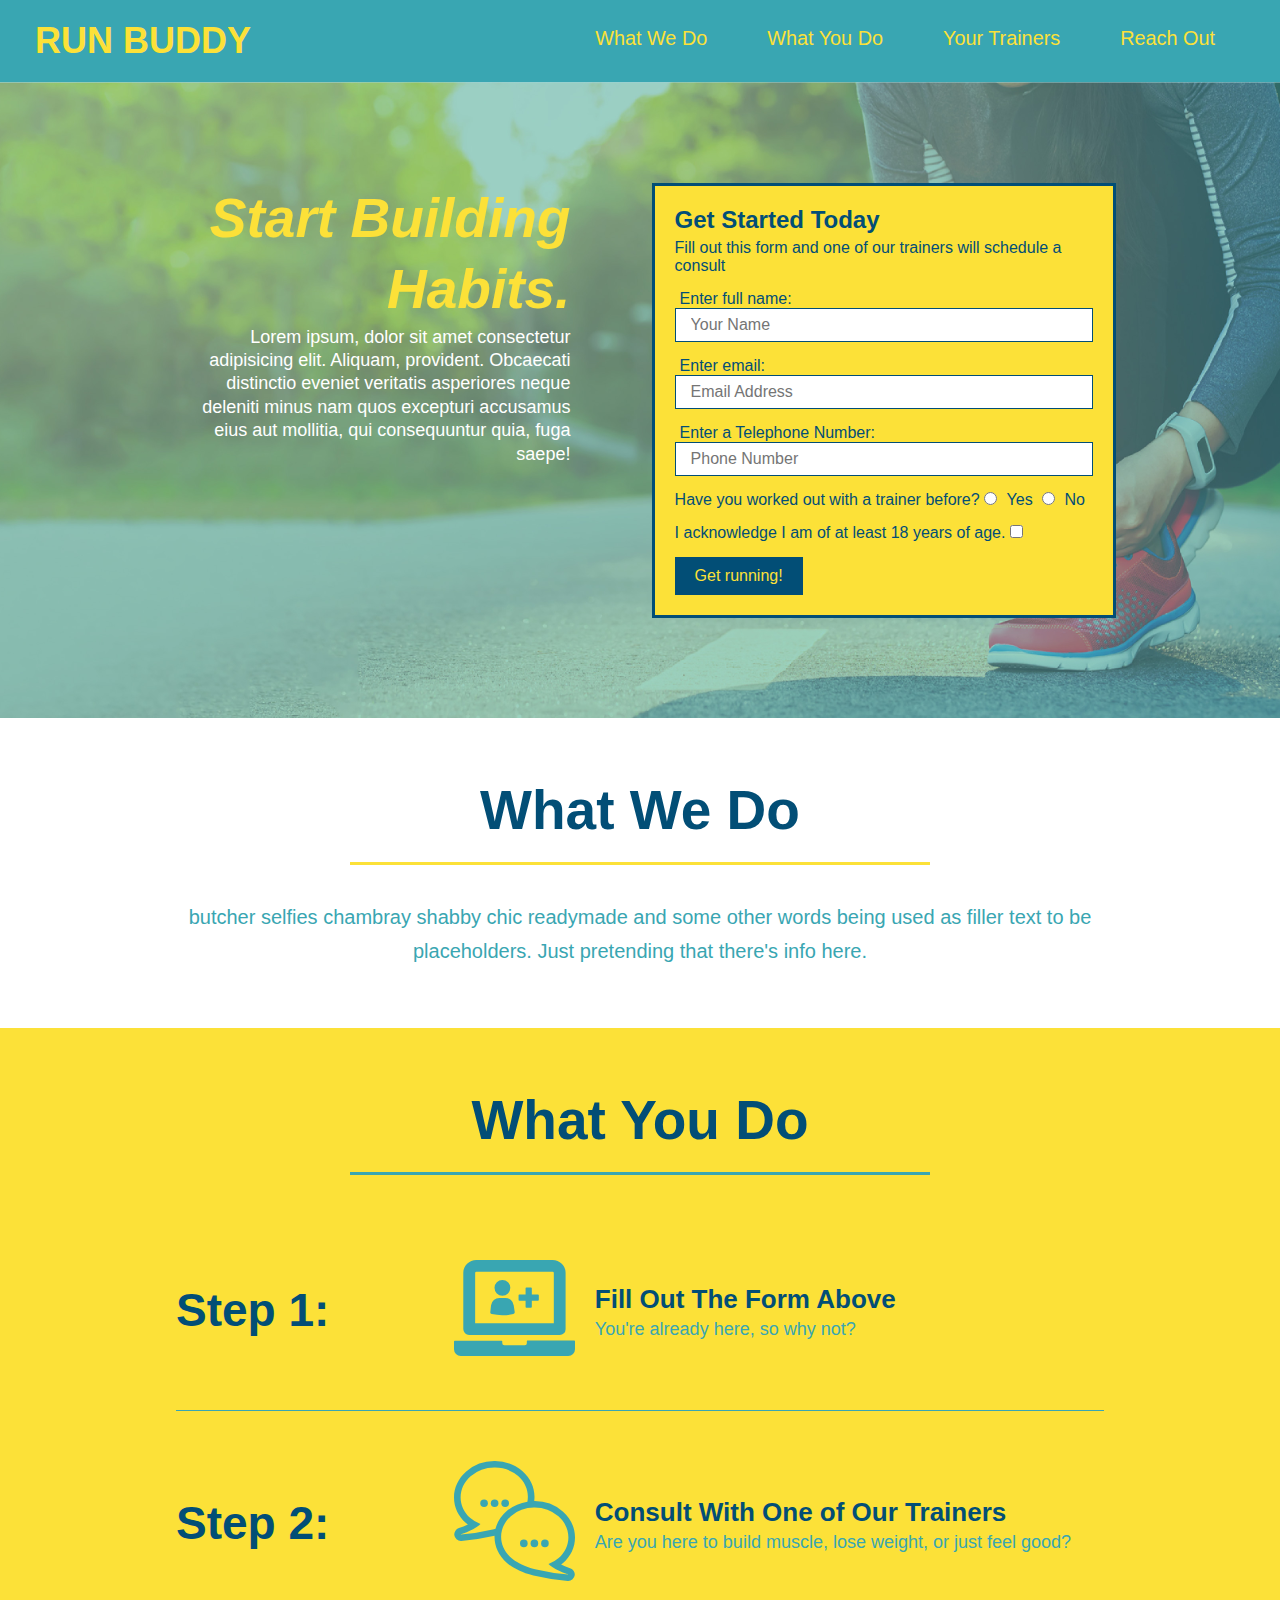
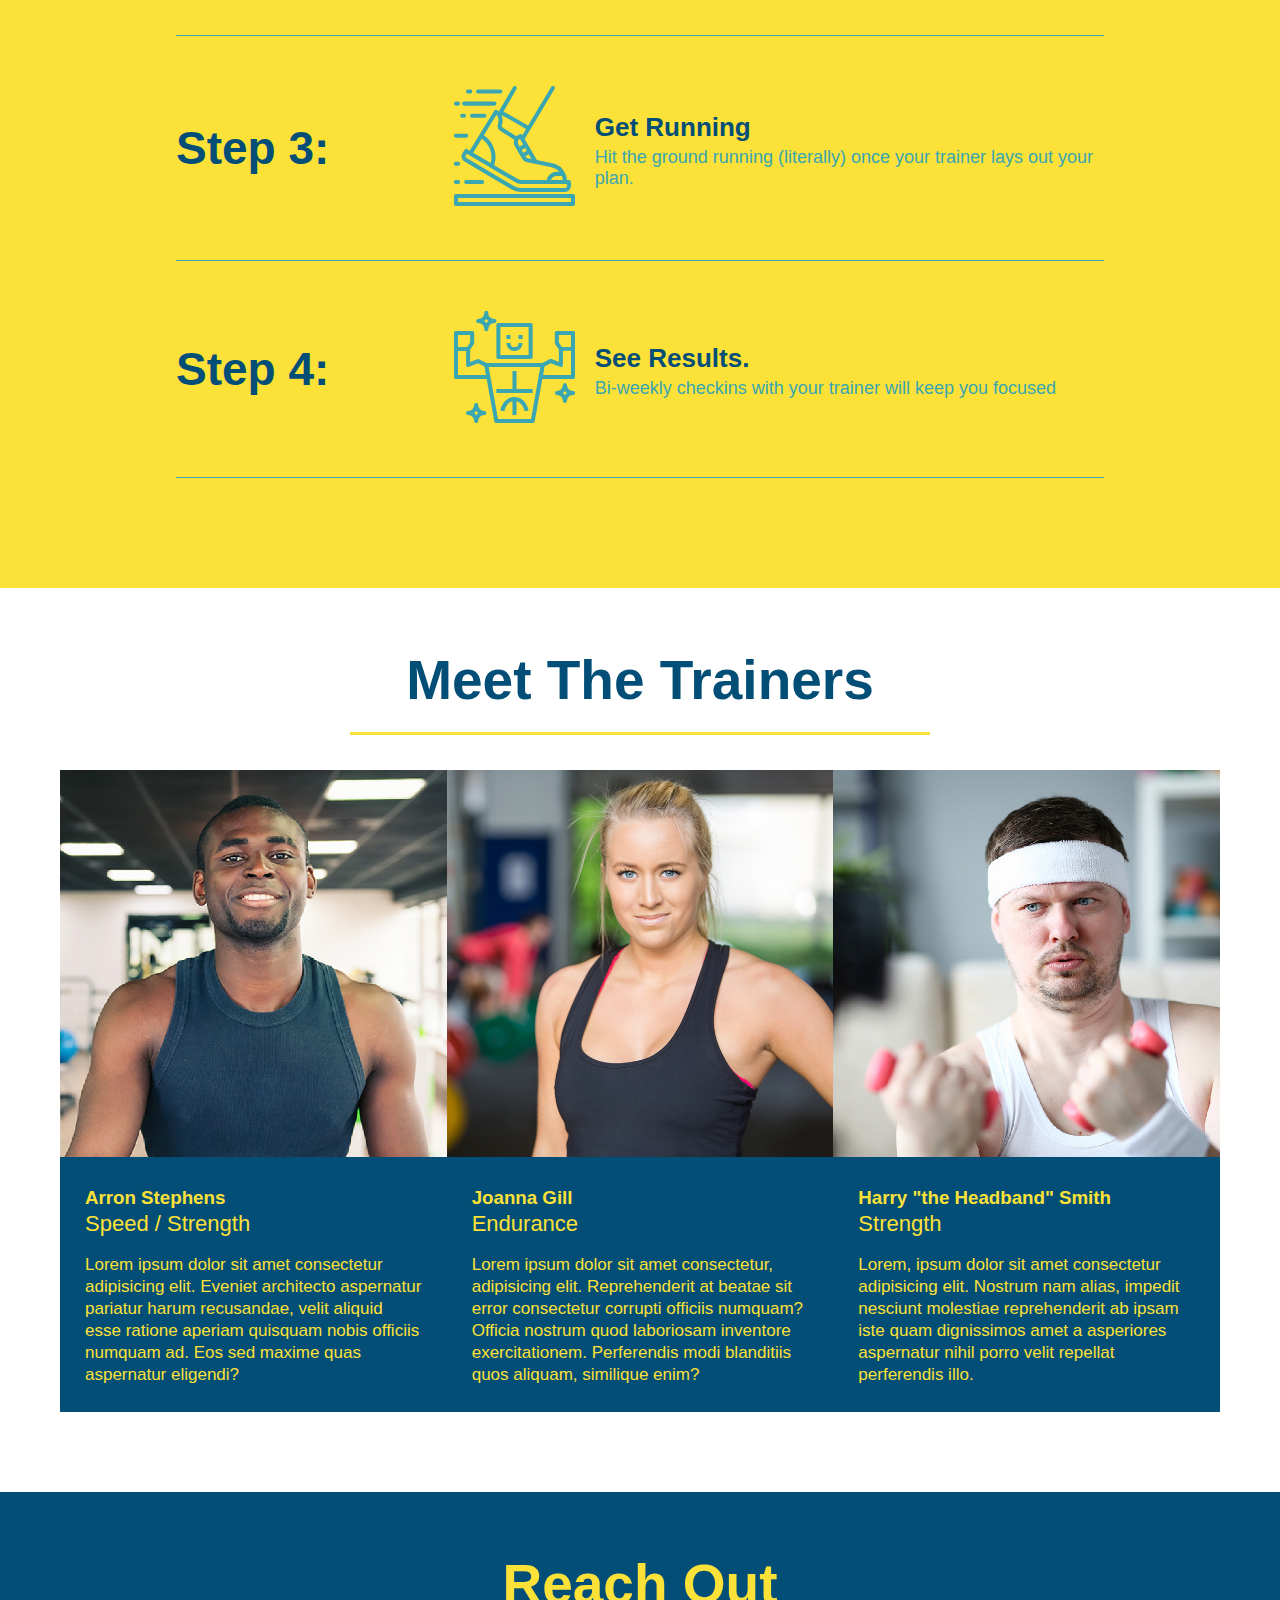
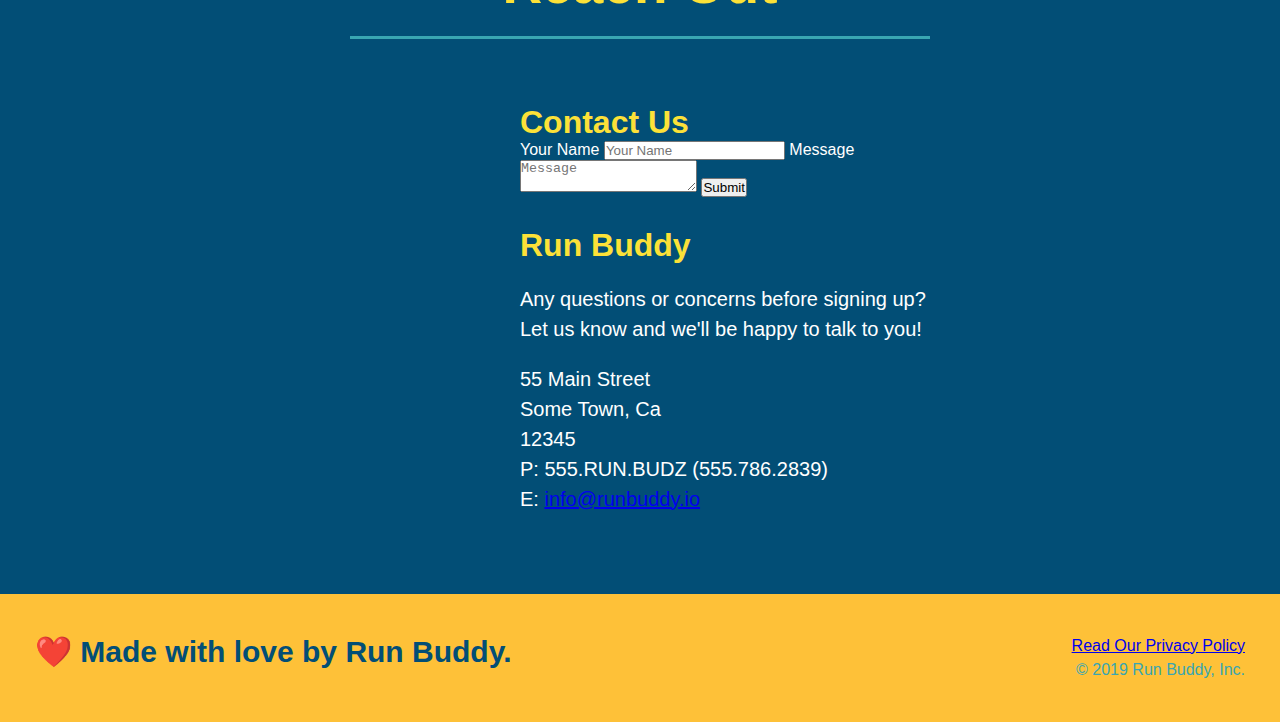
==== index.html @ 03dac8fa "add flexbox to the trainers" ====
<!DOCTYPE html>
<html lang="en">
    <head>
        <link rel="stylesheet" href="./assets/css/style.css" />
        <meta charset="UTF-8"/>
        <title>Run Buddy</title>
    </head>
    <body>
        <!-- navigation -->
        <header>
            <h1><a href="/">RUN BUDDY</a></h1>
            <nav>
                <!-- unordered liste element -->
                <ul>
                    <!-- List item element -->
                    <li>
                        <!-- Anchor element -->
                        <a href="#what-we-do">What We Do</a>
                    </li>
                    <li>
                        <a href="#what-you-do">What You Do</a>
                    </li>
                    <li>
                        <a href="#your-trainers">Your Trainers</a>
                    </li>
                    <li>
                        <a href="#reach-out">Reach Out</a>
                    </li>
                </ul>
            </nav>
        </header>

        <!-- hero/jumbotron -->
        <section class="hero">
            <div class="hero-cta">
                <h2>Start Building Habits.</h2>
                <p>
                    Lorem ipsum, dolor sit amet consectetur adipisicing elit. Aliquam, provident. Obcaecati distinctio eveniet veritatis asperiores neque deleniti minus nam quos excepturi accusamus eius aut mollitia, qui consequuntur quia, fuga saepe!
                </p>
            </div>
            <div class="hero-form">
                <h3>Get Started Today</h3>
                <p>Fill out this form and one of our trainers will schedule a consult</p>
                <form>
                    <label for="name">Enter full name:</label>
                    <input type="text" placeholder="Your Name" name="name" id="name" class="form-input" />
                    <label for="email">Enter email:</label>
                    <input type="email" placeholder="Email Address" name="email" id="email" class="form-input" />
                    <label for="phone">Enter a Telephone Number:</label>
                    <input type="tel" placeholder="Phone Number" name="phone" id="phone" class="form-input" />
                    <p>
                        Have you worked out with a trainer before?
                        <input type="radio" name="trainer-confirm" id="trainer-yes" />
                        <label for="trainer-yes">Yes</label>
                        <input type="radio" name="trainer-confirm" id="trainer-no" />
                        <label for="trainer-no">No</label>
                    </p>
                    <p>
                        <lable for="checkbox">
                            I acknowledge I am of at least 18 years of age.
                        </lable>
                        <input type="checkbox" name="age-confirm" id="checkbox" />
                    </p>
                    <button type="submit">
                        Get running!
                    </button>
                </form>
            </div>       
        </section>
        <!-- end hero -->
        <!-- "What we do" section -->
        <section id="what-we-do" class="intro">
            <div class="flex-row">
                <h2 class="section-title primary-border">What We Do</h2>
            </div>
            <div class="flex-row">
                <p>
                    butcher selfies chambray shabby chic readymade and some other words being used as filler text to be placeholders. Just pretending that there's info here.
                </p>
            </div>          
        </section>

        <!-- "What you do" section -->
        <section id="what-you-do" class="steps">
            <div class="flex-row">
                <h2 class="section-title secondary-border">What You Do</h2>
            </div>           
            <div class="step"> 
                <h3>Step 1:</h3>
                <div class="step-info">
                    <div class="step-img">
                        <img src="./assets/images/step-1.svg" alt="" />
                    </div>
                    <div class="step-text">
                        <h4>Fill Out The Form Above</h4>
                        <p>You're already here, so why not?</p>
                    </div>
                </div>
            </div>

            <div class="step">
                <h3>Step 2:</h3>
                <div class="step-info">
                    <div class="step-img">
                        <img src="./assets/images/step-2.svg" alt="" />
                    </div>
                    <div class="step-text">
                        <h4>Consult With One of Our Trainers</h4>
                        <p>Are you here to build muscle, lose weight, or just feel good?</p>
                    </div>
                </div>
            </div>

            <div class="step">
                <h3>Step 3:</h3>
                <div class="step-info">
                    <div class="step-img">
                        <img src="./assets/images/step-3.svg" alt="" />
                    </div>
                    <div class="step-text">
                        <h4>Get Running</h4>
                        <p>Hit the ground running (literally) once your trainer lays out your plan.</p>
                    </div>
                </div>
            </div>
            <div class="step">
                <h3>Step 4:</h3>
                <div class="step-info">
                    <div class="step-img">
                        <img src="./assets/images/step-4.svg" alt="" />
                    </div>
                    <div class="step-text">
                        <h4>See Results.</h4>
                        <p>Bi-weekly checkins with your trainer will keep you focused</p>
                    </div>
                </div>
            </div>
        </section>

        <!-- "Meet the trainers" section -->
        <section id="your-trainers"> 
            <div class="flex-row">
                <h2 class="section-title primary-border">Meet The Trainers</h2>
            </div>           
            <div class="trainers">
                <article class="trainer">
                    <img src="./assets/images/trainer-1.jpg" alt="Arron Stephens in his workout clothes, ready to pump iron" />
                    <div class="trainer-bio">
                        <h3 class="trainer-name">Arron Stephens</h3>
                        <h4 class="trainer-role">Speed / Strength</h4>
                        <p>
                            Lorem ipsum dolor sit amet consectetur adipisicing elit. Eveniet architecto aspernatur pariatur harum recusandae, velit aliquid esse ratione aperiam quisquam nobis officiis numquam ad. Eos sed maxime quas aspernatur eligendi?
                        </p>
                    </div>
                </article>
                <article class="trainer">
                    <img src="./assets/images/trainer-2.jpg" alt="Joanna Gill cooling off after a workout" />
                    <div class="trainer-bio">                  
                        <h3 class="trainer-name">Joanna Gill</h3>
                        <h4 class="trainer-role">Endurance</h4>
                        <p>
                            Lorem ipsum dolor sit amet consectetur, adipisicing elit. Reprehenderit at beatae sit error consectetur corrupti officiis numquam? Officia nostrum quod laboriosam inventore exercitationem. Perferendis modi blanditiis quos aliquam, similique enim?
                        </p>
                    </div>
                                    </article>
                <article class="trainer">
                    <img src="./assets/images/trainer-3.jpg" alt="Harry Smith wearing a headband and lifting commically small pink weights" />
                    <div class="trainer-bio">
                        <h3 class="trainer-name">Harry "the Headband" Smith</h3>
                        <h4 class="trainer-role">Strength</h4>
                        <p>
                            Lorem, ipsum dolor sit amet consectetur adipisicing elit. Nostrum nam alias, impedit nesciunt molestiae reprehenderit ab ipsam iste quam dignissimos amet a asperiores aspernatur nihil porro velit repellat perferendis illo.
                        </p>
                    </div>
                </article>
            </div>           
        </section>

        <!-- "reach out" section -->
        <section id="reach-out" class="contact">
            <div class="flex-row">
                <h2 class="section-title secondary-border">Reach Out</h2>
            </div>           
            <div class="contact-info">
                <div class="contact-form">
                    <h3>Contact Us</h3>
                    <form>
                        <label for="contact-name">Your Name</label>
                        <input type="text" id="contact-name" placeholder="Your Name" />

                        <label for="contact-message">Message</label>
                        <textarea id="contact-message" placeholder="Message"></textarea>

                        <button type="submit">Submit</button>
                    </form>
                </div>
                <iframe src="https://www.google.com/maps/embed?pb=!1m18!1m12!1m3!1d27562.267001281052!2d-97.7491921875179!3d30.28599344334921!2m3!1f0!2f0!3f0!3m2!1i1024!2i768!4f13.1!3m3!1m2!1s0x8644b59a91b6ed65%3A0x1127f4ad837647e0!2sUniversity%20of%20Texas%20at%20Austin%2C%20Austin%2C%20TX!5e0!3m2!1sen!2sus!4v1589940904138!5m2!1sen!2sus" 
                    width="400" 
                    height="400" 
                    frameborder="0" 
                    style="border:0;" 
                    allowfullscreen="" 
                    aria-hidden="false" 
                    tabindex="0">
                </iframe>
                <div>
                    <h3>Run Buddy</h3>
                    <p>
                        Any questions or concerns before signing up?
                        <br />
                        Let us know and we'll be happy to talk to you!
                    </p>
                    <address>
                        55 Main Street<br />
                        Some Town, Ca <br />
                        12345<br />
                        P: 555.RUN.BUDZ (555.786.2839)<br />
                        E: <a href="mailto:info@runbuddio.io">info@runbuddy.io</a>
                    </address>
                </div>
                
            </div>
        </section>

        <footer>
            <h2>❤️ Made with love by Run Buddy.</h2>
            <div>
                <a href="./privacy-policy.html">Read Our Privacy Policy</a><br />
                &copy; 2019 Run Buddy, Inc.
            </div>
        </footer>
    </body>
</html>
---- assets/css/style.css ----
* {
    margin: 0;
    padding: 0;
    box-sizing: border-box;
}

body {
    /* more on this crazy alphanumerical value in a minute! */
    color: #39a6b2;
    font-family: Helvetica, Arial, sans-serif;
}

/* apply styles to header */
header {
    padding: 20px 35px;
    background-color: #39a6b2;
    display: flex;
    justify-content: space-between;
    flex-wrap: wrap;
}

header h1 {
    font-weight: bold;
    font-size: 36px;
    color: #fce138;
    margin: 0;
}

header a {
    text-decoration: none;
    color: #fce138;
}

header nav {
    margin: 7px 0;
}

header nav ul {
    display: flex;
    flex-wrap: wrap;
    justify-content: space-between;
    align-items: center;
    list-style: none;
  }

header nav ul li a {
    margin: 0 30px;
    font-weight: lighter;
    font-size: 1.55vw;
}

footer {
    background: #fec138;
    width: 100%;
    padding: 40px 35px;
    display: flex;
    justify-content: space-between;
    flex-wrap: wrap;
}

footer h2 {
    color: #024e76;
    font-size: 30px;
    margin: 0;
}

footer div {
    line-height: 1.5;
    text-align: right;
}

footer a {
    color: #024e76'
}

section {
    padding: 60px;
}

.flex-row {
    display: flex;
}

/* Hero Style Start */
.hero {
    background-image: url("../images/hero-bg.jpg");
    background-size: cover;
    background-position: center;
    display: flex;
    justify-content: center;
    flex-wrap: wrap;
}

.hero-cta {
    width: 35%;
    text-align: right;
    margin: 3.5%;
    color: #fff;
    font-size: 18px;
    line-height: 1.3;
}

.hero-cta h2 {
    font-style: italic;
    font-size: 55px;
    color: #fce138;
}


.hero-form {
    color: #024e76;
    background-color: #fce138;
    padding: 20px;
    border: solid 3px #024e76;
    width: 40%;
    margin: 3.5%;
}

.hero-form h3 {
    margin: 0;
    font-size: 24px;
}

.hero-form p{
    margin: 5px 0 15px 0;
}

.form-input {
    font-size: 12px;
    border: 1px solid #024e76;
    display: block;
    padding: 7px 15px;
    font-size: 16px;
    color: #024e76;
    width: 100%;
    margin-bottom: 15px;
}

.hero-form label {
    margin: 0 5px;
}

.hero-form button {
    color: #fce138;
    background-color: #024e76;
    border: none;
    padding: 10px 20px;
    font-size: 16px;
}
/* Here Style End */

.intro p {
    line-height: 1.7;
    color: #39a6b2;
    width: 80%;
    font-size: 20px;
    margin: 0 auto;
    text-align: center;
}

.steps {
    background: #fce138;
}

.step {
    margin: 50px auto;
    padding-bottom: 50px;
    width: 80%;
    border-bottom: 1px solid #39a6b2;
    display: flex;
    flex-wrap: wrap;
    align-items: center;
    justify-content: space-between;
  }

.section-title {
    font-size: 55px;
    color: #024e76;
    border-bottom: 3px solid;
    padding-bottom: 20px;
    text-align: center;
    margin: 0 auto 35px auto;
    width: 50%;
}

.primary-border {
    border-color: #fce138;
}

.secondary-border {
    border-color: #39a6b2;
}


.step h3 {
    color: #024e76;
    font-size: 46px;
    flex: 1 30%;
}

.step-text p {
    color: #39a6b2;
    font-size: 18px;
}

.step-text h4 {
    font-size: 26px;
    line-height: 1.5;
    color: #024e76;
}

.step-info {
    flex: 2 70%;
    display: flex;
    flex-wrap: wrap;
    align-items: center;
}

.step-img {
    flex: 1 12%;
    margin-right: 20px;
}

.step-text {
    flex: 12;
}

.step-img img {
    max-width: 100%;
}


.trainer {
    margin: 0 auto 20px auto;
    background: #024e76;
    color: #fce138;
    flex: 1;
}

.trainer img {
    width: 100%;
}

.trainer-bio {
    padding: 25px;
    line-height: 1.3;
}

.trainers {
    width: 100%;
    margin: 0 auto;
    display: flex;
    flex-wrap: wrap;
    justify-content: space-around;
  }  

.text-left {
    text-align: left;
}

.text-right {
    text-align: right;
}

.trainer-bio h3 {
    font-weight: 28px;
}

.trainer-bio h4 {
    font-weight: lighter;
    font-size: 22px;
    margin-bottom: 15px;
}

.trainer-bio p {
    font-size: 17px;
}

/* Reach Out styles start */
.contact {
    background: #024e76;
    overflow: auto;
}

.contact h2 {
    color: #fce138;
}

.contact-info iframe {
    width: 400px;
    height: 400px;
    float:left;
}

.contact-info div {
    width: 410px;
    display: inline-block;
    vertical-align: top;
    text-align: left;
    margin: 30px 0 0 60px;
    color: white;
}

.contact h3{
    color: #fce138;
    font-size: 32px;
}

.contact-info p, .contact-info address {
    margin: 20px 0;
    line-height: 1.5;
    font-size: 20px;
    font-style: normal;
}

/* Reach Out styles end */
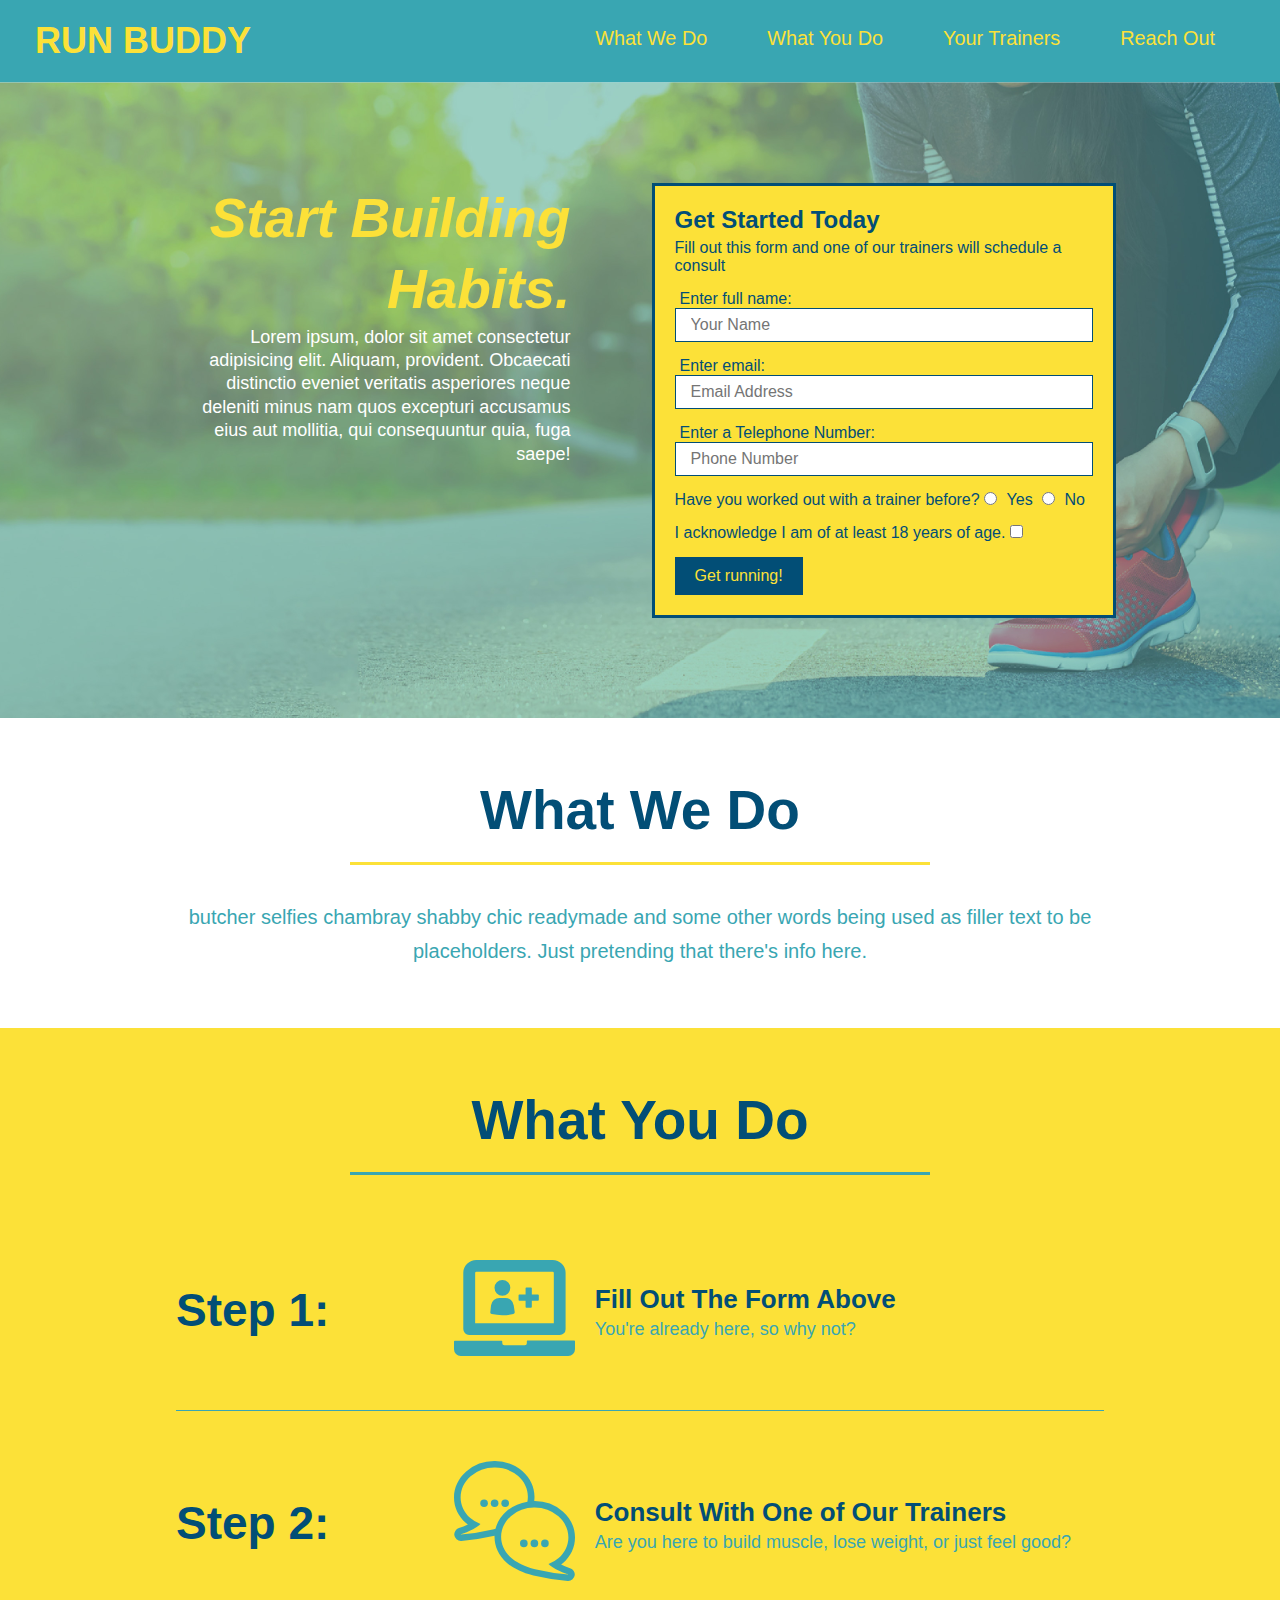
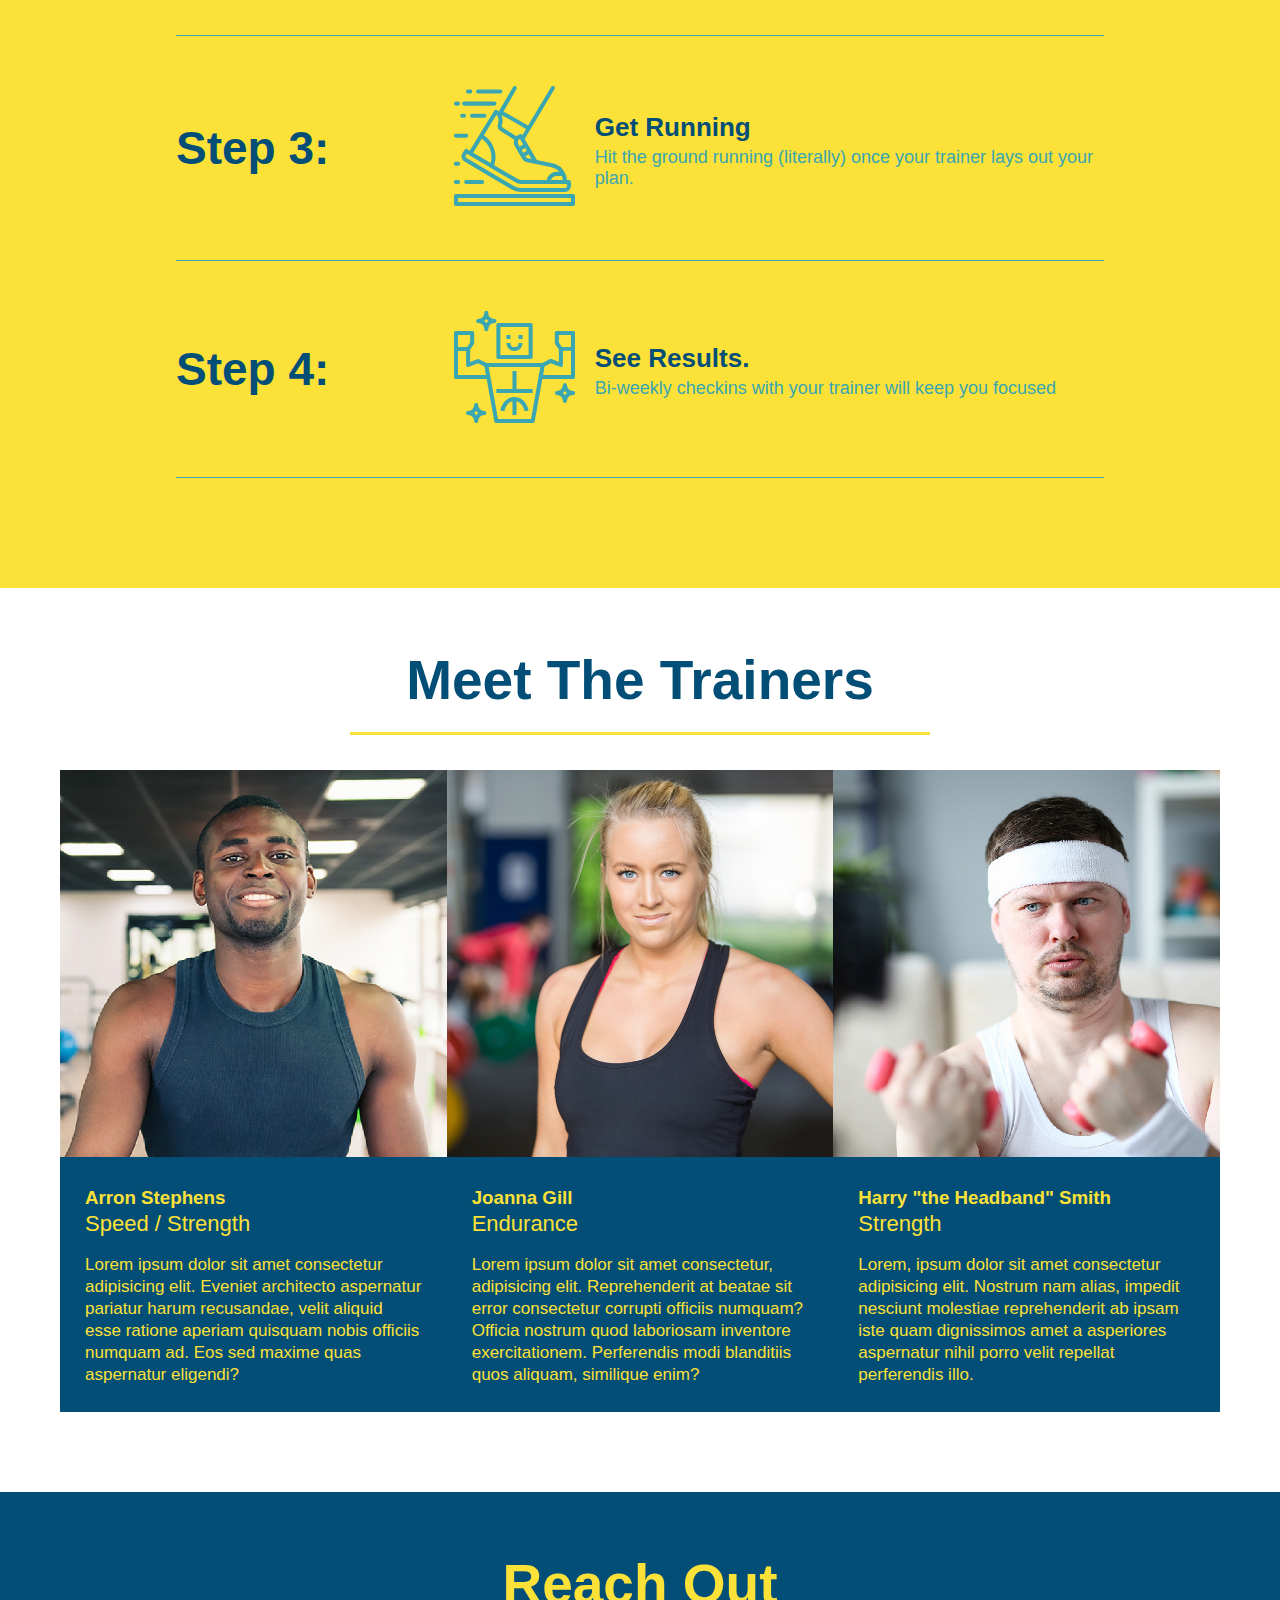
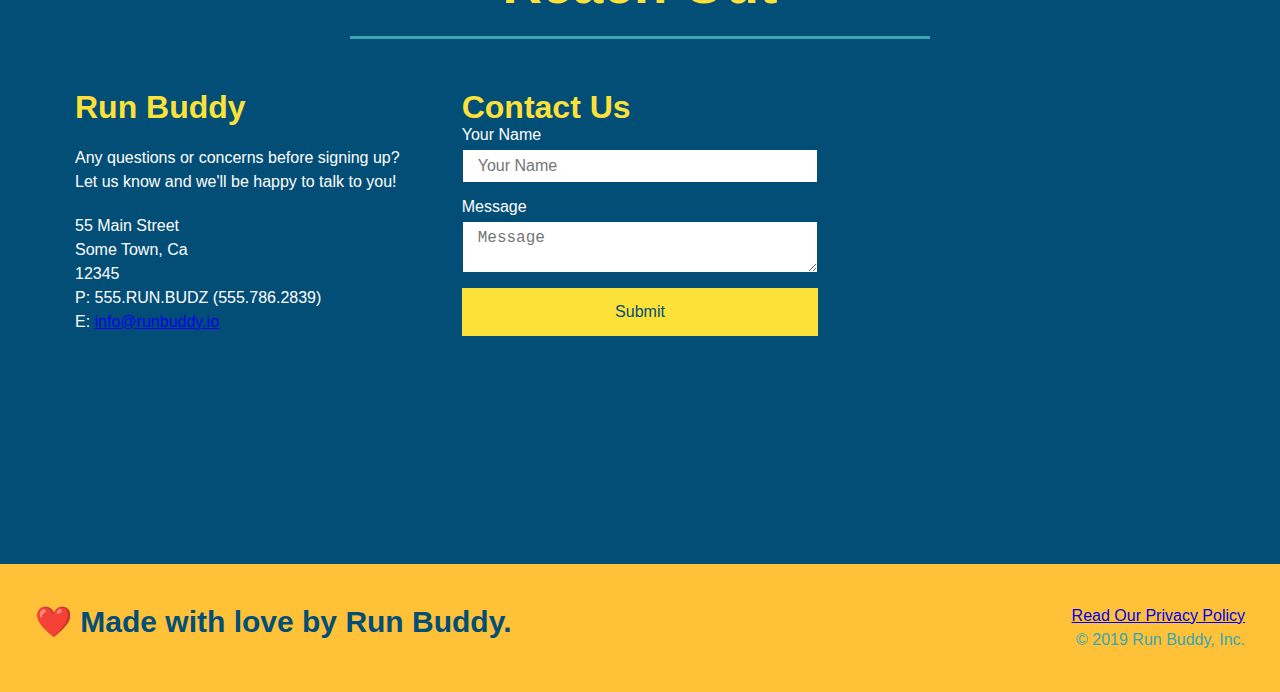
==== commit c0d2fbdc: "add flexbox to contact info section" ====
--- a/index.html
+++ b/index.html
@@ -182,27 +182,6 @@
                 <h2 class="section-title secondary-border">Reach Out</h2>
             </div>           
             <div class="contact-info">
-                <div class="contact-form">
-                    <h3>Contact Us</h3>
-                    <form>
-                        <label for="contact-name">Your Name</label>
-                        <input type="text" id="contact-name" placeholder="Your Name" />
-
-                        <label for="contact-message">Message</label>
-                        <textarea id="contact-message" placeholder="Message"></textarea>
-
-                        <button type="submit">Submit</button>
-                    </form>
-                </div>
-                <iframe src="https://www.google.com/maps/embed?pb=!1m18!1m12!1m3!1d27562.267001281052!2d-97.7491921875179!3d30.28599344334921!2m3!1f0!2f0!3f0!3m2!1i1024!2i768!4f13.1!3m3!1m2!1s0x8644b59a91b6ed65%3A0x1127f4ad837647e0!2sUniversity%20of%20Texas%20at%20Austin%2C%20Austin%2C%20TX!5e0!3m2!1sen!2sus!4v1589940904138!5m2!1sen!2sus" 
-                    width="400" 
-                    height="400" 
-                    frameborder="0" 
-                    style="border:0;" 
-                    allowfullscreen="" 
-                    aria-hidden="false" 
-                    tabindex="0">
-                </iframe>
                 <div>
                     <h3>Run Buddy</h3>
                     <p>
@@ -218,6 +197,28 @@
                         E: <a href="mailto:info@runbuddio.io">info@runbuddy.io</a>
                     </address>
                 </div>
+                <div class="contact-form">
+                    <h3>Contact Us</h3>
+                    <form>
+                        <label for="contact-name">Your Name</label>
+                        <input type="text" id="contact-name" placeholder="Your Name" />
+
+                        <label for="contact-message">Message</label>
+                        <textarea id="contact-message" placeholder="Message"></textarea>
+
+                        <button type="submit">Submit</button>
+                    </form>
+                </div>
+                <iframe src="https://www.google.com/maps/embed?pb=!1m18!1m12!1m3!1d27562.267001281052!2d-97.7491921875179!3d30.28599344334921!2m3!1f0!2f0!3f0!3m2!1i1024!2i768!4f13.1!3m3!1m2!1s0x8644b59a91b6ed65%3A0x1127f4ad837647e0!2sUniversity%20of%20Texas%20at%20Austin%2C%20Austin%2C%20TX!5e0!3m2!1sen!2sus!4v1589940904138!5m2!1sen!2sus" 
+                    width="400" 
+                    height="400" 
+                    frameborder="0" 
+                    style="border:0;" 
+                    allowfullscreen="" 
+                    aria-hidden="false" 
+                    tabindex="0">
+                </iframe>
+                
                 
             </div>
         </section>
--- a/assets/css/style.css
+++ b/assets/css/style.css
@@ -287,30 +287,56 @@
 }
 
 .contact-info iframe {
-    width: 400px;
     height: 400px;
     float:left;
 }
 
 .contact-info div {
-    width: 410px;
-    display: inline-block;
-    vertical-align: top;
-    text-align: left;
-    margin: 30px 0 0 60px;
     color: white;
 }
 
 .contact h3{
     color: #fce138;
     font-size: 32px;
+}
+
+.contact-info {
+    display: flex;
+    justify-content: space-between;
+    flex-wrap: wrap;
+}
+
+.contact-info > * {
+    flex: 1;
+    margin: 15px;
 }
 
 .contact-info p, .contact-info address {
     margin: 20px 0;
     line-height: 1.5;
-    font-size: 20px;
+    font-size: 16px;
     font-style: normal;
 }
 
+.contact-form input, .contact-form textarea {
+    border: 1px solid #024e76;
+    display: block;
+    padding: 7px 15px;
+    font-size: 16px;
+    color: #024e76;
+    width: 100%;
+    margin-bottom: 15px;
+    margin-top: 5px;
+}
+
+.contact-form button {
+    width: 100%;
+    border: none;
+    background: #fce138;
+    color: #024e76;
+    text-align: center;
+    padding: 15px 0;
+    font-size: 16px;
+}
+
 /* Reach Out styles end */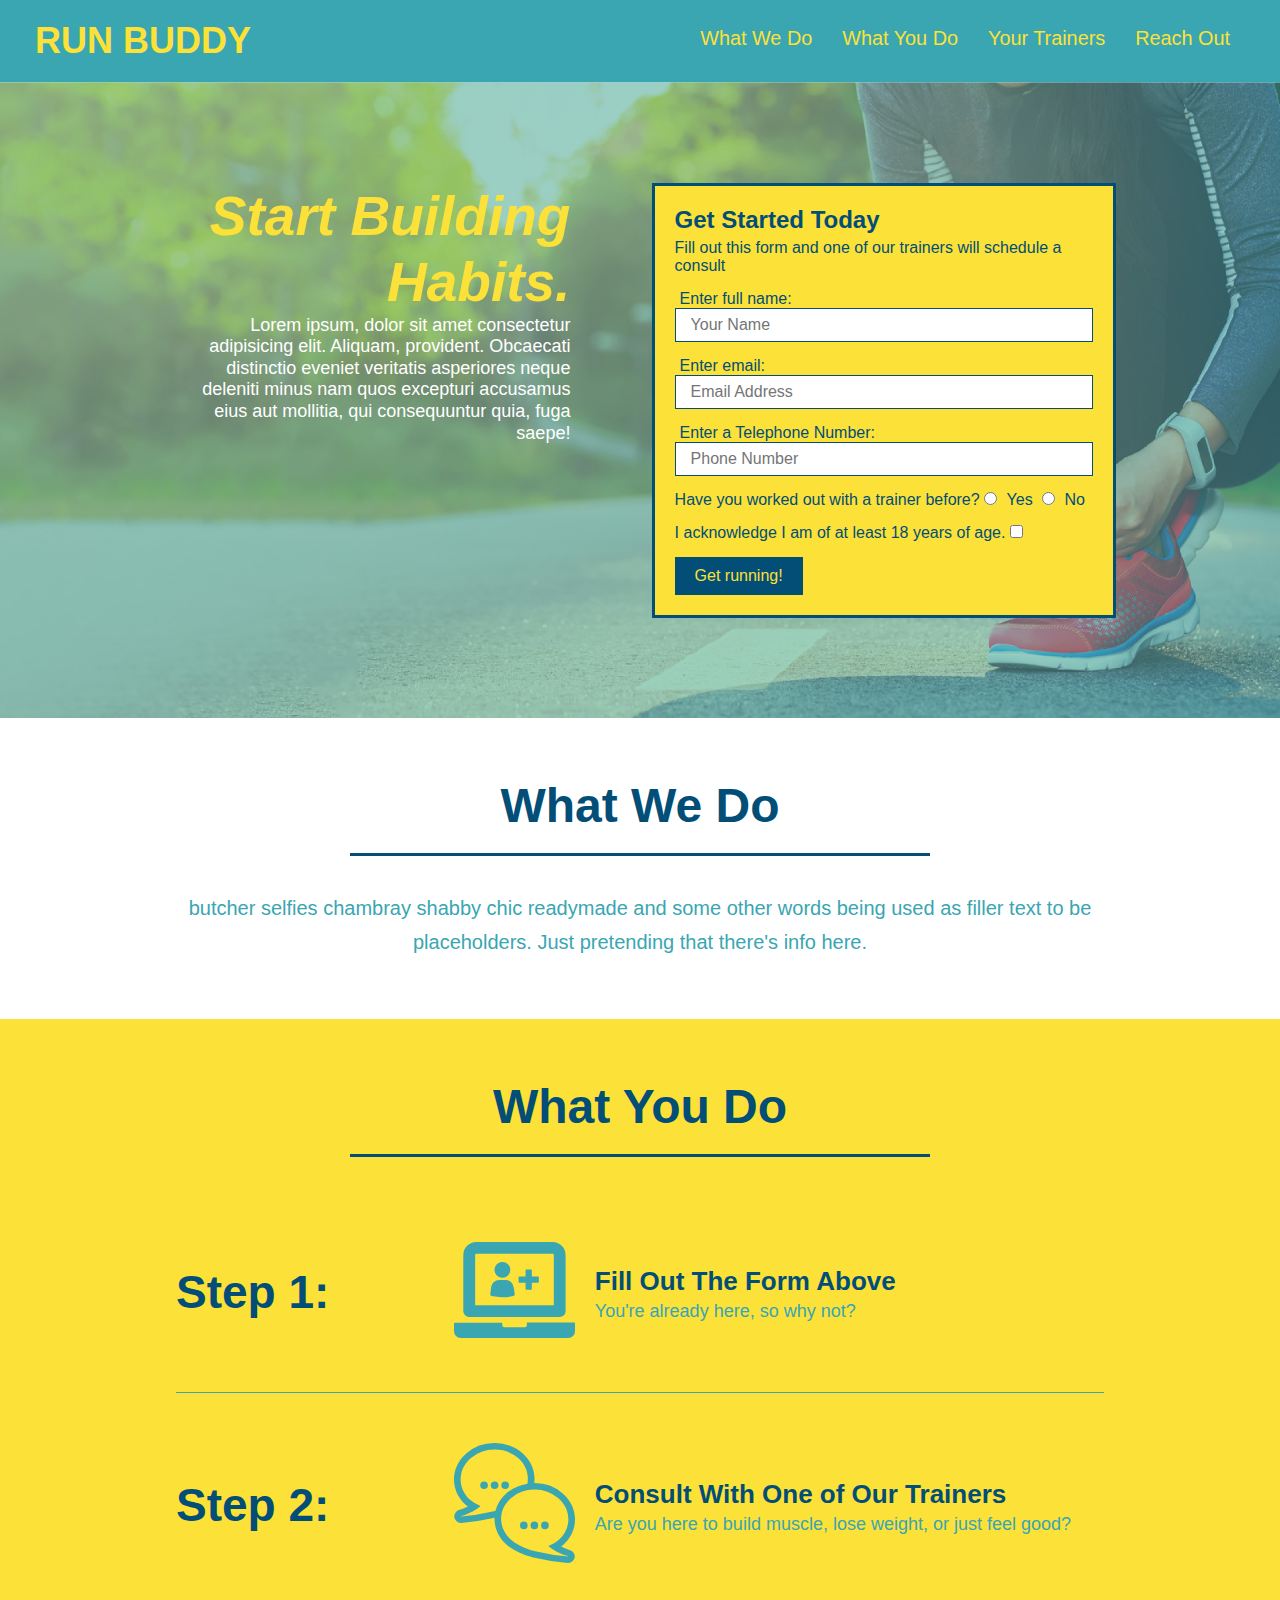
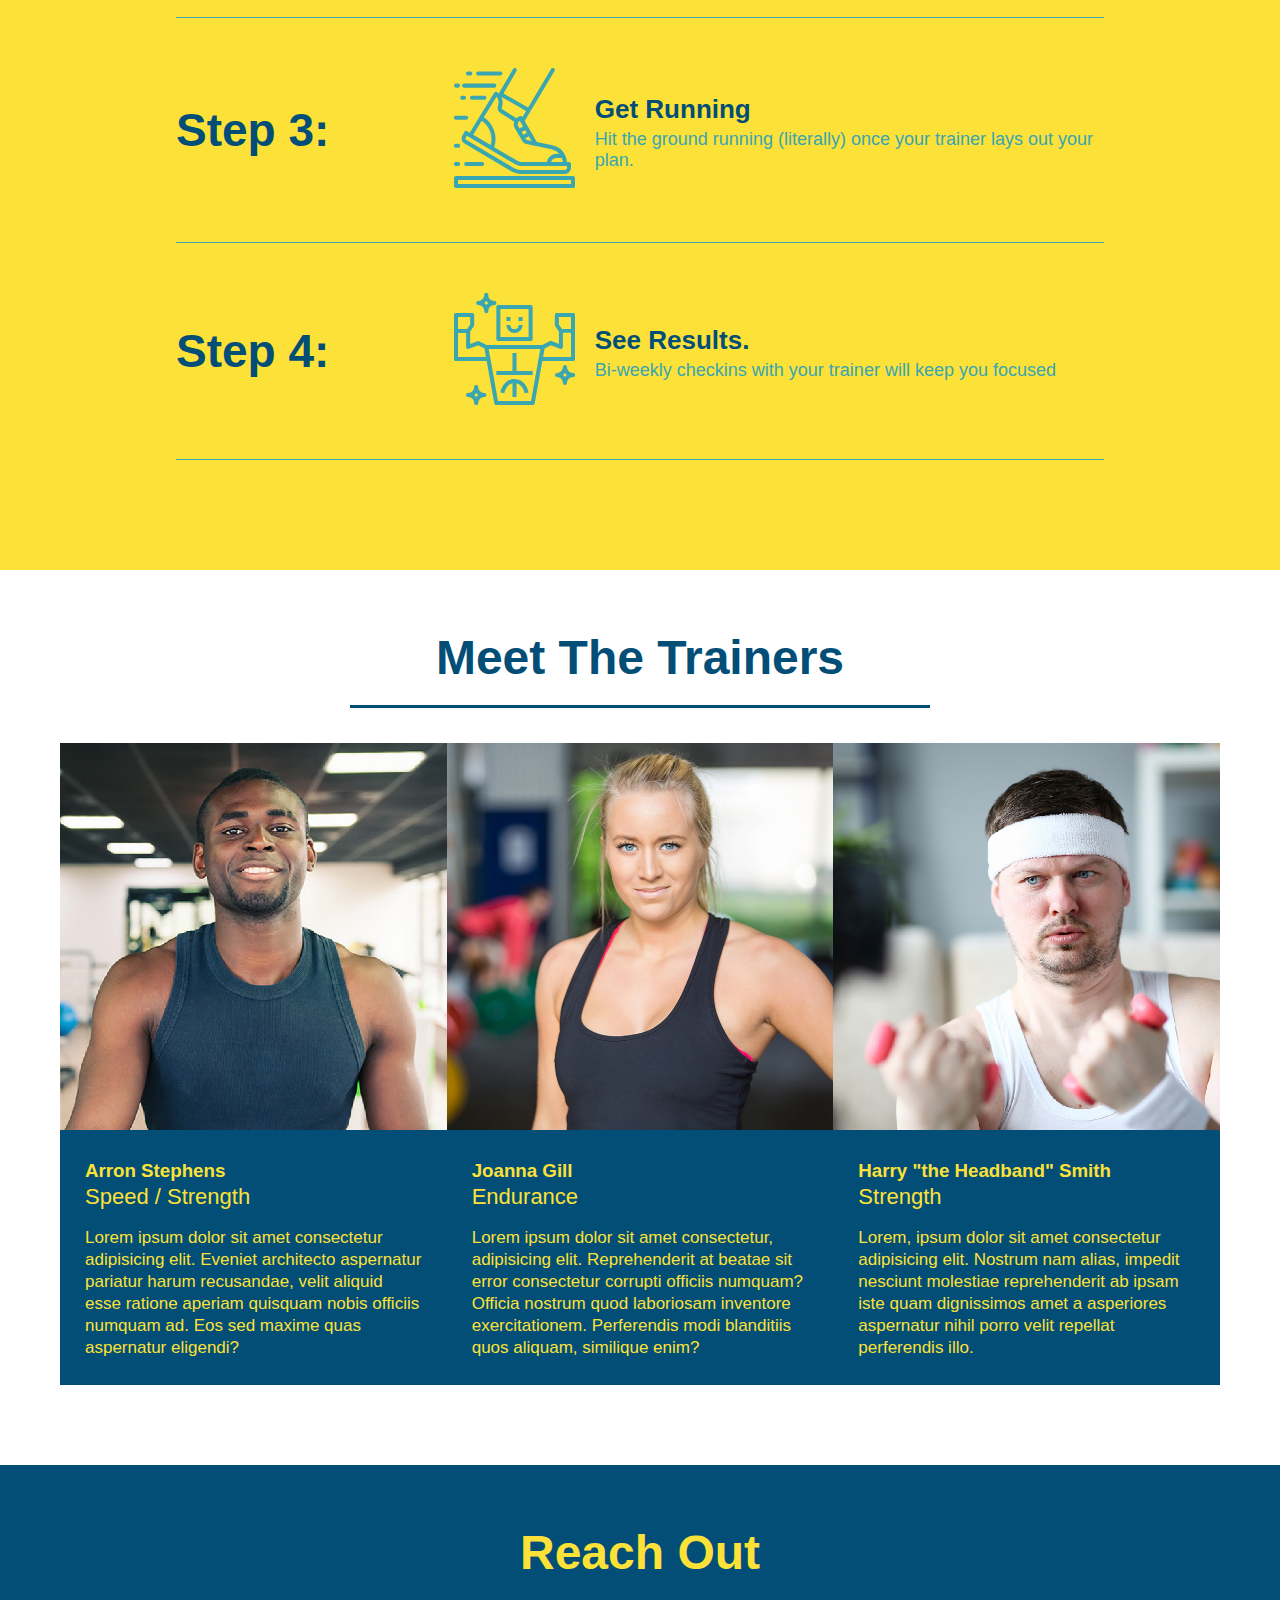
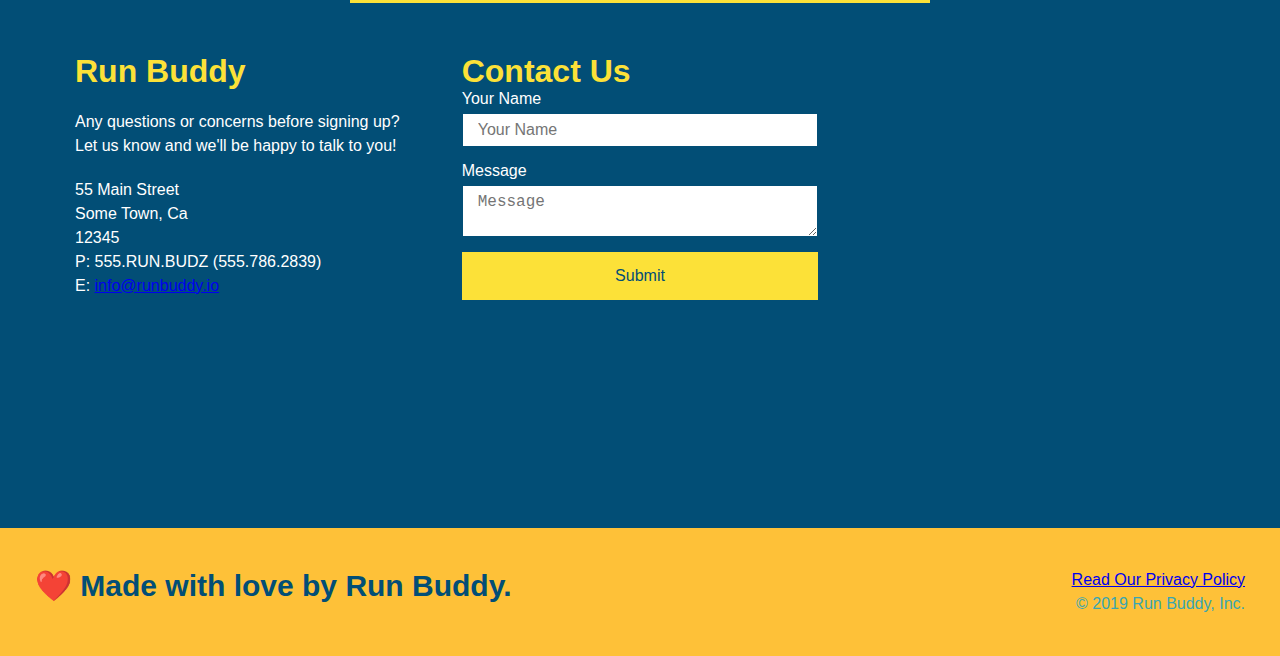
==== commit 42f7aaf4: "add media queries template style" ====
--- a/index.html
+++ b/index.html
@@ -2,6 +2,7 @@
 <html lang="en">
     <head>
         <link rel="stylesheet" href="./assets/css/style.css" />
+        <meta name="viewport" content="width=device-width, initial-scale=1.0" />
         <meta charset="UTF-8"/>
         <title>Run Buddy</title>
     </head>
--- a/assets/css/style.css
+++ b/assets/css/style.css
@@ -5,10 +5,11 @@
 }
 
 body {
-    /* more on this crazy alphanumerical value in a minute! */
     color: #39a6b2;
     font-family: Helvetica, Arial, sans-serif;
 }
+
+
 
 /* apply styles to header */
 header {
@@ -44,10 +45,14 @@
   }
 
 header nav ul li a {
-    margin: 0 30px;
+    padding: 10px 15px;
     font-weight: lighter;
     font-size: 1.55vw;
 }
+
+/* header styles end */
+
+/* footer styles start */
 
 footer {
     background: #fec138;
@@ -73,12 +78,30 @@
     color: #024e76'
 }
 
+/* footer styles end */
+
 section {
     padding: 60px;
 }
 
 .flex-row {
     display: flex;
+}
+
+.primary-border {
+    border-color: #fce138;
+}
+
+.secondary-border {
+    border-color: #39a6b2;
+}
+
+.text-left {
+    text-align: left;
+}
+
+.text-right {
+    text-align: right;
 }
 
 /* Hero Style Start */
@@ -89,6 +112,7 @@
     display: flex;
     justify-content: center;
     flex-wrap: wrap;
+    align-items: flex-start;
 }
 
 .hero-cta {
@@ -97,7 +121,7 @@
     margin: 3.5%;
     color: #fff;
     font-size: 18px;
-    line-height: 1.3;
+    line-height: 1.2;
 }
 
 .hero-cta h2 {
@@ -125,6 +149,18 @@
     margin: 5px 0 15px 0;
 }
 
+.hero-form label {
+    margin: 0 5px;
+}
+
+.hero-form button {
+    color: #fce138;
+    background-color: #024e76;
+    border: none;
+    padding: 10px 20px;
+    font-size: 16px;
+}
+
 .form-input {
     font-size: 12px;
     border: 1px solid #024e76;
@@ -136,17 +172,6 @@
     margin-bottom: 15px;
 }
 
-.hero-form label {
-    margin: 0 5px;
-}
-
-.hero-form button {
-    color: #fce138;
-    background-color: #024e76;
-    border: none;
-    padding: 10px 20px;
-    font-size: 16px;
-}
 /* Here Style End */
 
 .intro p {
@@ -158,6 +183,8 @@
     text-align: center;
 }
 
+/* step styles */
+
 .steps {
     background: #fce138;
 }
@@ -173,8 +200,47 @@
     justify-content: space-between;
   }
 
+  .step h3 {
+    color: #024e76;
+    font-size: 46px;
+    flex: 1 30%;
+}
+
+.step-text p {
+    color: #39a6b2;
+    font-size: 18px;
+}
+
+.step-text h4 {
+    font-size: 26px;
+    line-height: 1.5;
+    color: #024e76;
+}
+
+.step-info {
+    flex: 2 70%;
+    display: flex;
+    flex-wrap: wrap;
+    align-items: center;
+}
+
+.step-img {
+    flex: 1 12%;
+    margin-right: 20px;
+}
+
+.step-text {
+    flex: 12;
+}
+
+.step-img img {
+    max-width: 100%;
+}
+
+/* step styles end */
+
 .section-title {
-    font-size: 55px;
+    font-size: 48px;
     color: #024e76;
     border-bottom: 3px solid;
     padding-bottom: 20px;
@@ -183,52 +249,8 @@
     width: 50%;
 }
 
-.primary-border {
-    border-color: #fce138;
-}
-
-.secondary-border {
-    border-color: #39a6b2;
-}
-
-
-.step h3 {
-    color: #024e76;
-    font-size: 46px;
-    flex: 1 30%;
-}
-
-.step-text p {
-    color: #39a6b2;
-    font-size: 18px;
-}
-
-.step-text h4 {
-    font-size: 26px;
-    line-height: 1.5;
-    color: #024e76;
-}
-
-.step-info {
-    flex: 2 70%;
-    display: flex;
-    flex-wrap: wrap;
-    align-items: center;
-}
-
-.step-img {
-    flex: 1 12%;
-    margin-right: 20px;
-}
-
-.step-text {
-    flex: 12;
-}
-
-.step-img img {
-    max-width: 100%;
-}
-
+
+/* trainer styles start */
 
 .trainer {
     margin: 0 auto 20px auto;
@@ -254,15 +276,7 @@
     justify-content: space-around;
   }  
 
-.text-left {
-    text-align: left;
-}
-
-.text-right {
-    text-align: right;
-}
-
-.trainer-bio h3 {
+  .trainer-bio h3 {
     font-weight: 28px;
 }
 
@@ -274,7 +288,9 @@
 
 .trainer-bio p {
     font-size: 17px;
-}
+} 
+
+/* trainer styles end */
 
 /* Reach Out styles start */
 .contact {
@@ -339,4 +355,24 @@
     font-size: 16px;
 }
 
-/* Reach Out styles end */+/* Reach Out styles end */
+
+
+  /* MEDIA QUERY FOR SMALLER DESKTOP SCREENS AND SMALLER */
+@media screen and (max-width: 980px) {
+
+  }
+  
+  @media screen and (max-width: 900px) {
+
+}
+
+  /* MEDIA QUERY FOR TABLETS AND SMALLER */
+  @media screen and (max-width: 768px) {
+
+  }
+  
+  /* MEDIA QUERY FOR MOBILE PHONES AND SMALLER */
+  @media screen and (max-width: 575px) {
+
+  }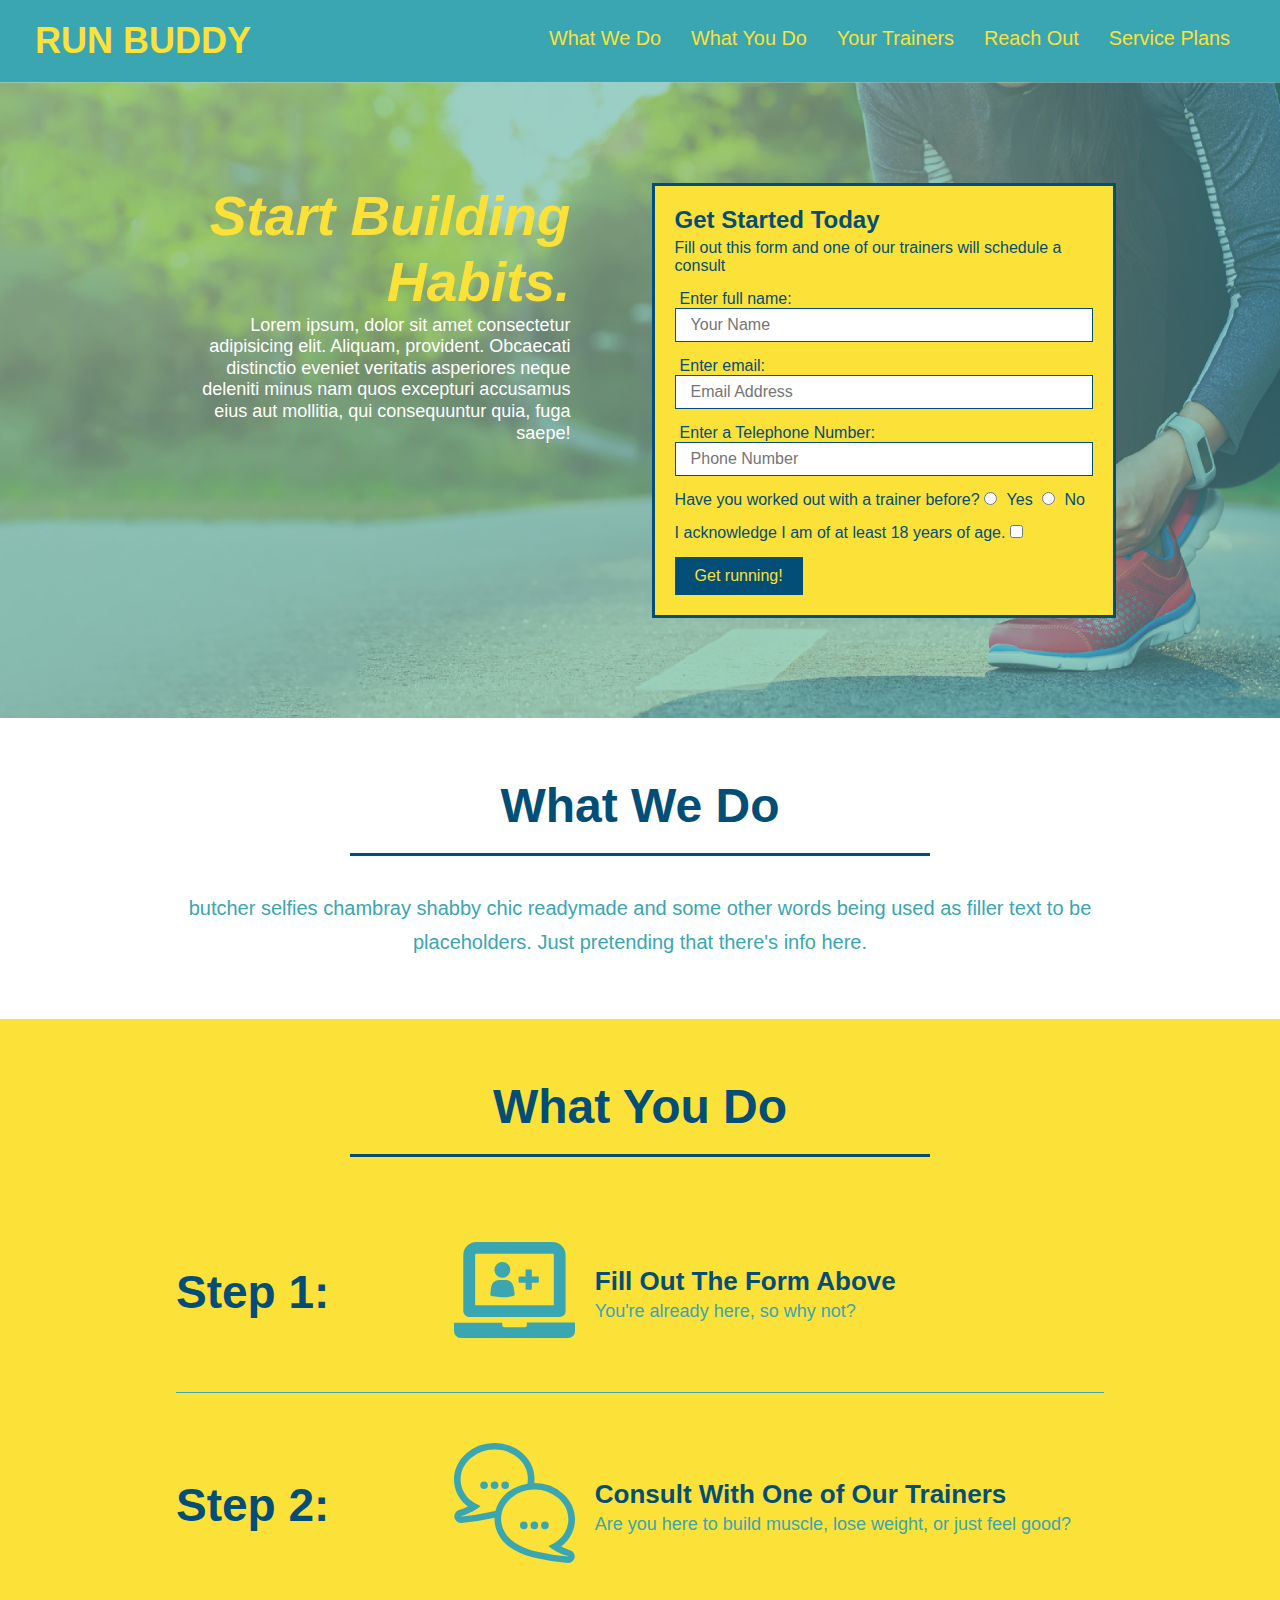
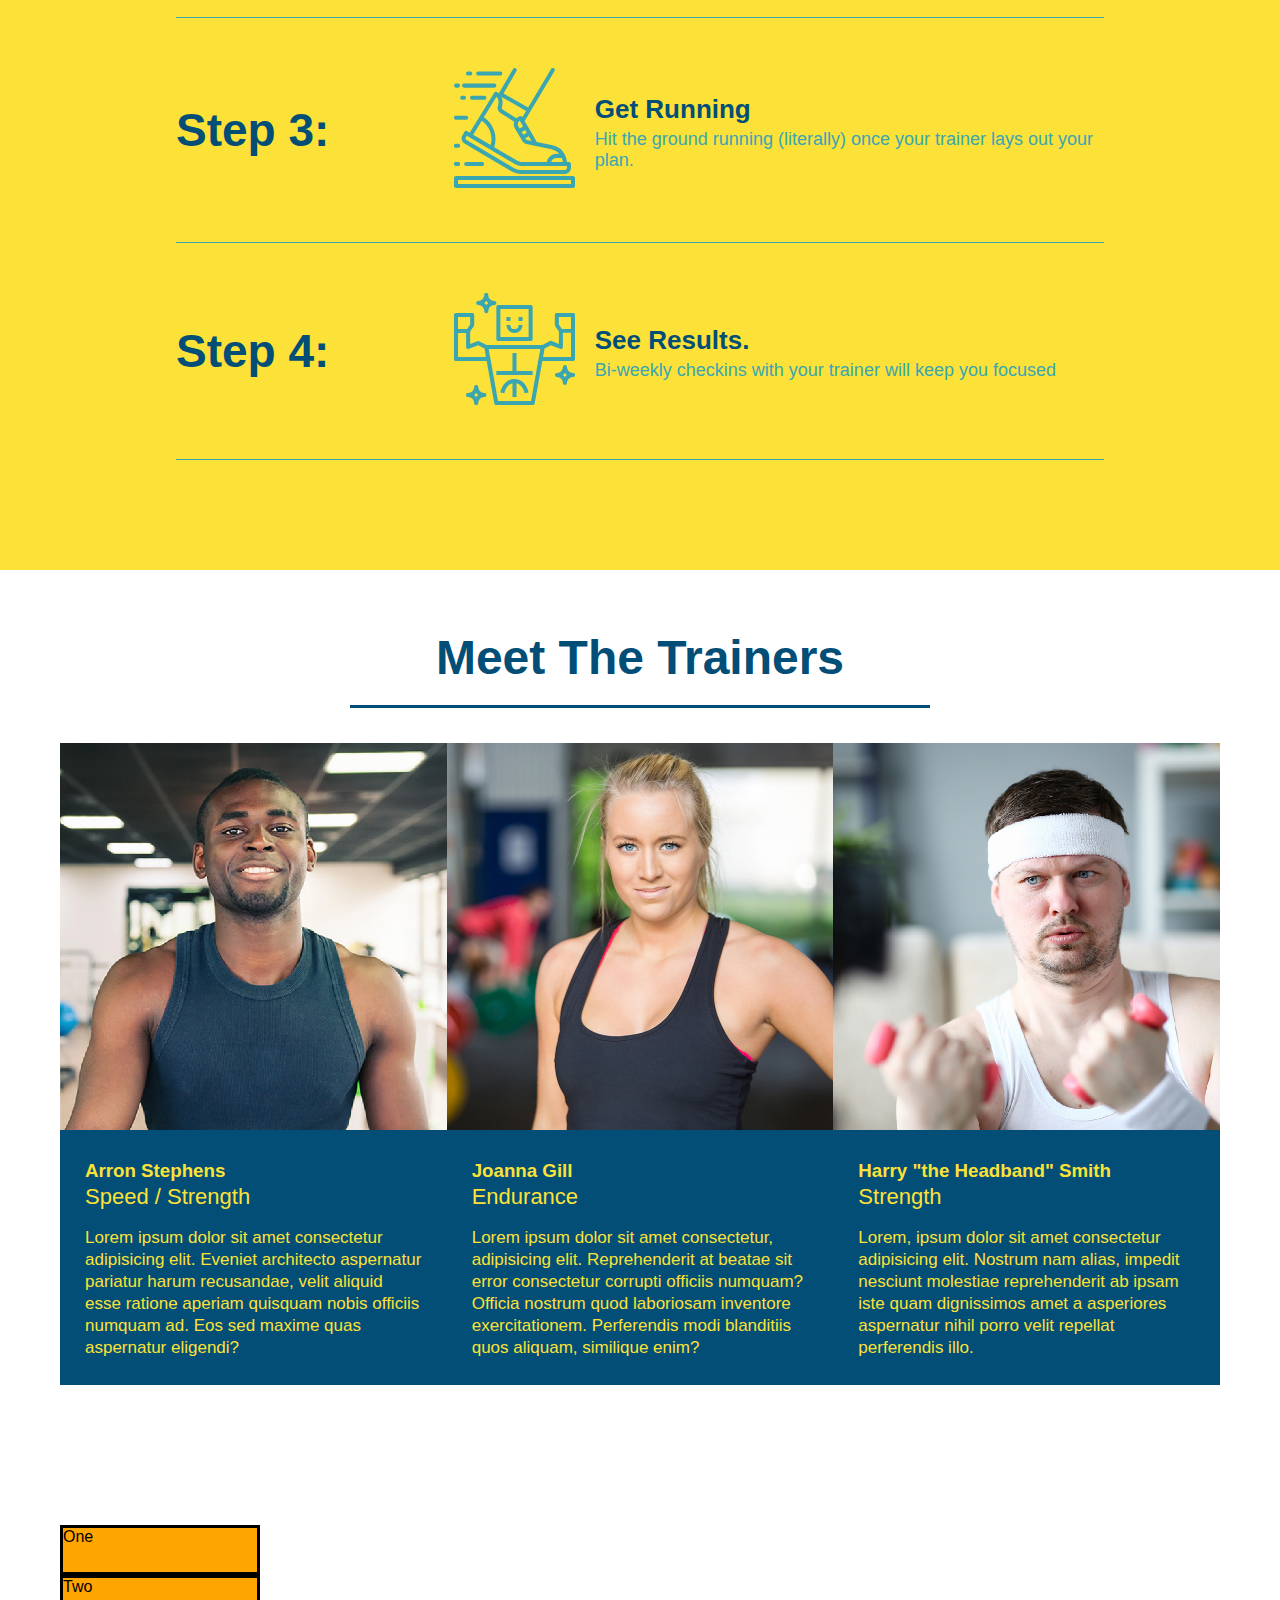
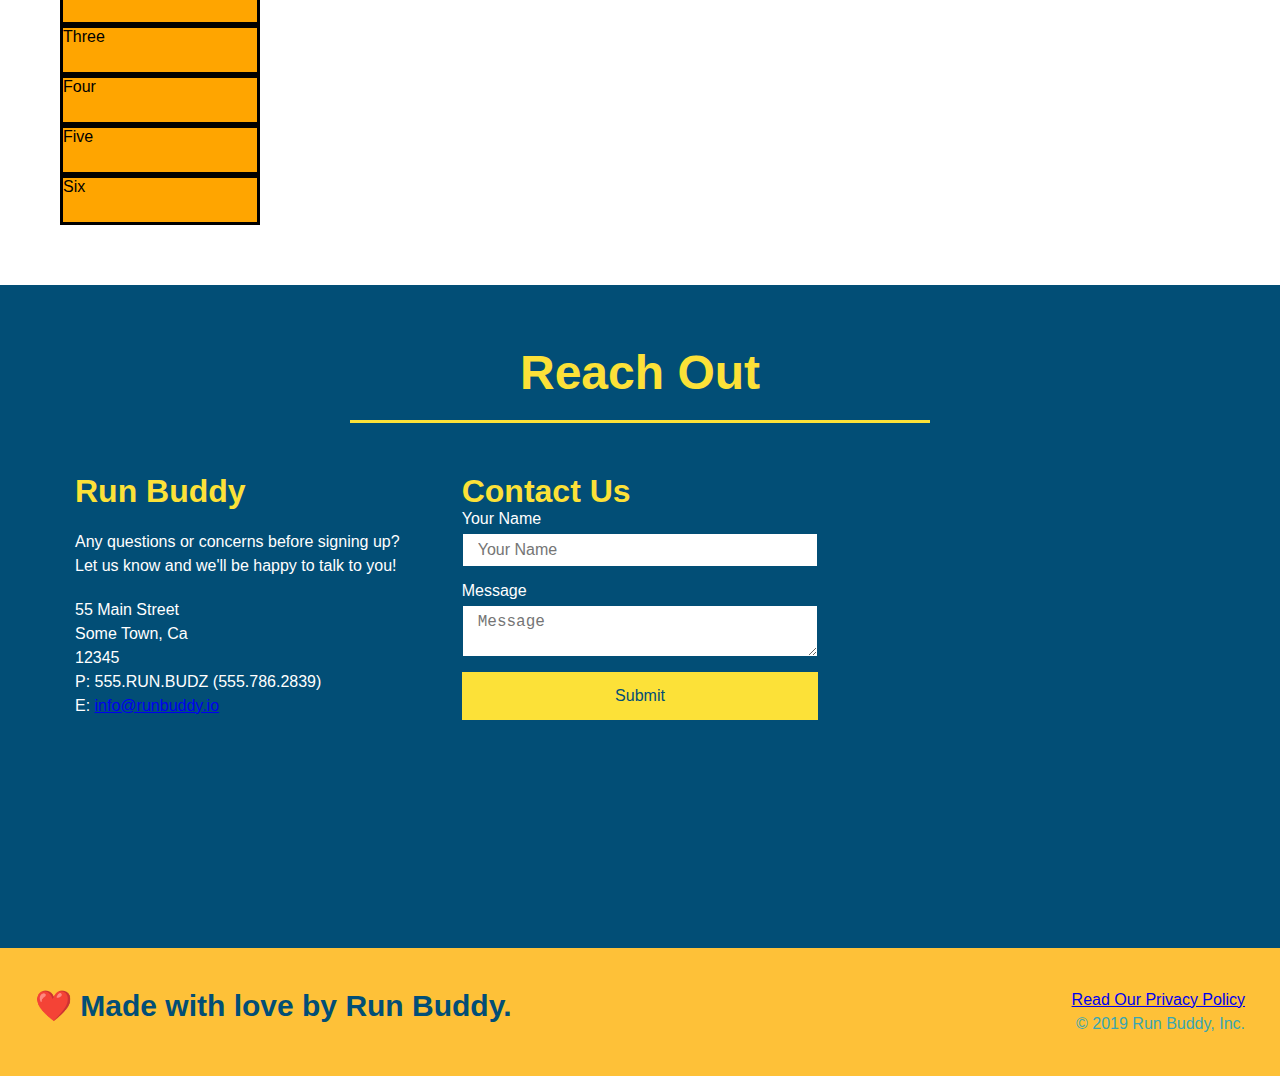
==== commit 7a3c4f6e: "added grid example" ====
--- a/index.html
+++ b/index.html
@@ -26,6 +26,9 @@
                     </li>
                     <li>
                         <a href="#reach-out">Reach Out</a>
+                    </li>
+                    <li>
+                        <a href="#service-plans">Service Plans</a>
                     </li>
                 </ul>
             </nav>
@@ -176,7 +179,17 @@
                 </article>
             </div>           
         </section>
-
+        <!-- grid layout section for pricing table -->
+        <section id="service-plans" class="services">
+            <div class="service-grid-container">
+                <div class="service-grid-item">One</div>
+                <div class="service-grid-item">Two</div>
+                <div class="service-grid-item">Three</div>
+                <div class="service-grid-item">Four</div>
+                <div class="service-grid-item">Five</div>
+                <div class="service-grid-item">Six</div>
+            </div>
+        </section>
         <!-- "reach out" section -->
         <section id="reach-out" class="contact">
             <div class="flex-row">
--- a/assets/css/style.css
+++ b/assets/css/style.css
@@ -357,10 +357,65 @@
 
 /* Reach Out styles end */
 
+/* Grid layout styles */
+.service-grid-layout {
+    display: grid;
+}
+
+.service-grid-item {
+    width:200px;
+    height: 50px;
+    background-color: orange;
+    border: solid;
+    color: black;
+}
+/* Grid layout styles end */
+
 
   /* MEDIA QUERY FOR SMALLER DESKTOP SCREENS AND SMALLER */
 @media screen and (max-width: 980px) {
-
+    header {
+        padding-bottom: 0;
+        justify-content: center;
+      }
+    
+      header h1 {
+        width: 100%;
+        text-align: center;
+      }
+    
+      header nav ul {
+        margin-top: 20px;
+        width: 100%;
+        justify-content: center;
+      }
+    
+      header nav ul li a {
+        font-size: 20px;
+      }
+    
+      footer h2, footer div {
+        text-align: center;
+        width: 100%;
+      }
+      .hero-cta, .hero-form {
+        width: 100%;
+      }
+      
+      .hero-cta {
+        text-align: center;
+      }
+      .section-title {
+        width: 80%;
+      }
+      
+      .trainer {
+        flex: 0 70%;
+      }
+      
+      .contact-info iframe{
+        flex: 1 100%;
+      }
   }
   
   @media screen and (max-width: 900px) {
@@ -369,10 +424,58 @@
 
   /* MEDIA QUERY FOR TABLETS AND SMALLER */
   @media screen and (max-width: 768px) {
-
+    section {
+        padding: 30px 15px;
+      }
+      .step h3 {
+        flex: 1 100%;
+        text-align: center;
+      }
+    
+      .step-info {
+        flex: 2 100%;
+        text-align: center;
+        justify-content: center;
+      }
+    
+      .step-img {
+        flex: 0 32%;
+        margin-right: 0;
+        margin-top: 15px;
+        margin-bottom: 15px;
+      }
+    
+      .step-text {
+        flex: 100%;  
+      }
   }
   
   /* MEDIA QUERY FOR MOBILE PHONES AND SMALLER */
   @media screen and (max-width: 575px) {
-
+    .hero-form button {
+        width: 100%;
+      }
+    
+      .section-title {
+        width: 95%;
+      }
+    
+      .intro p {
+        width: 100%;
+      }
+    
+      .trainer {
+        flex: 0 100%;
+      }
+    
+      .contact-info {
+        text-align: center;
+      }
+    
+      .contact-info > * {
+        flex: 0 100%;
+      }
+      .contact-form {
+        order: 3;
+      }
   }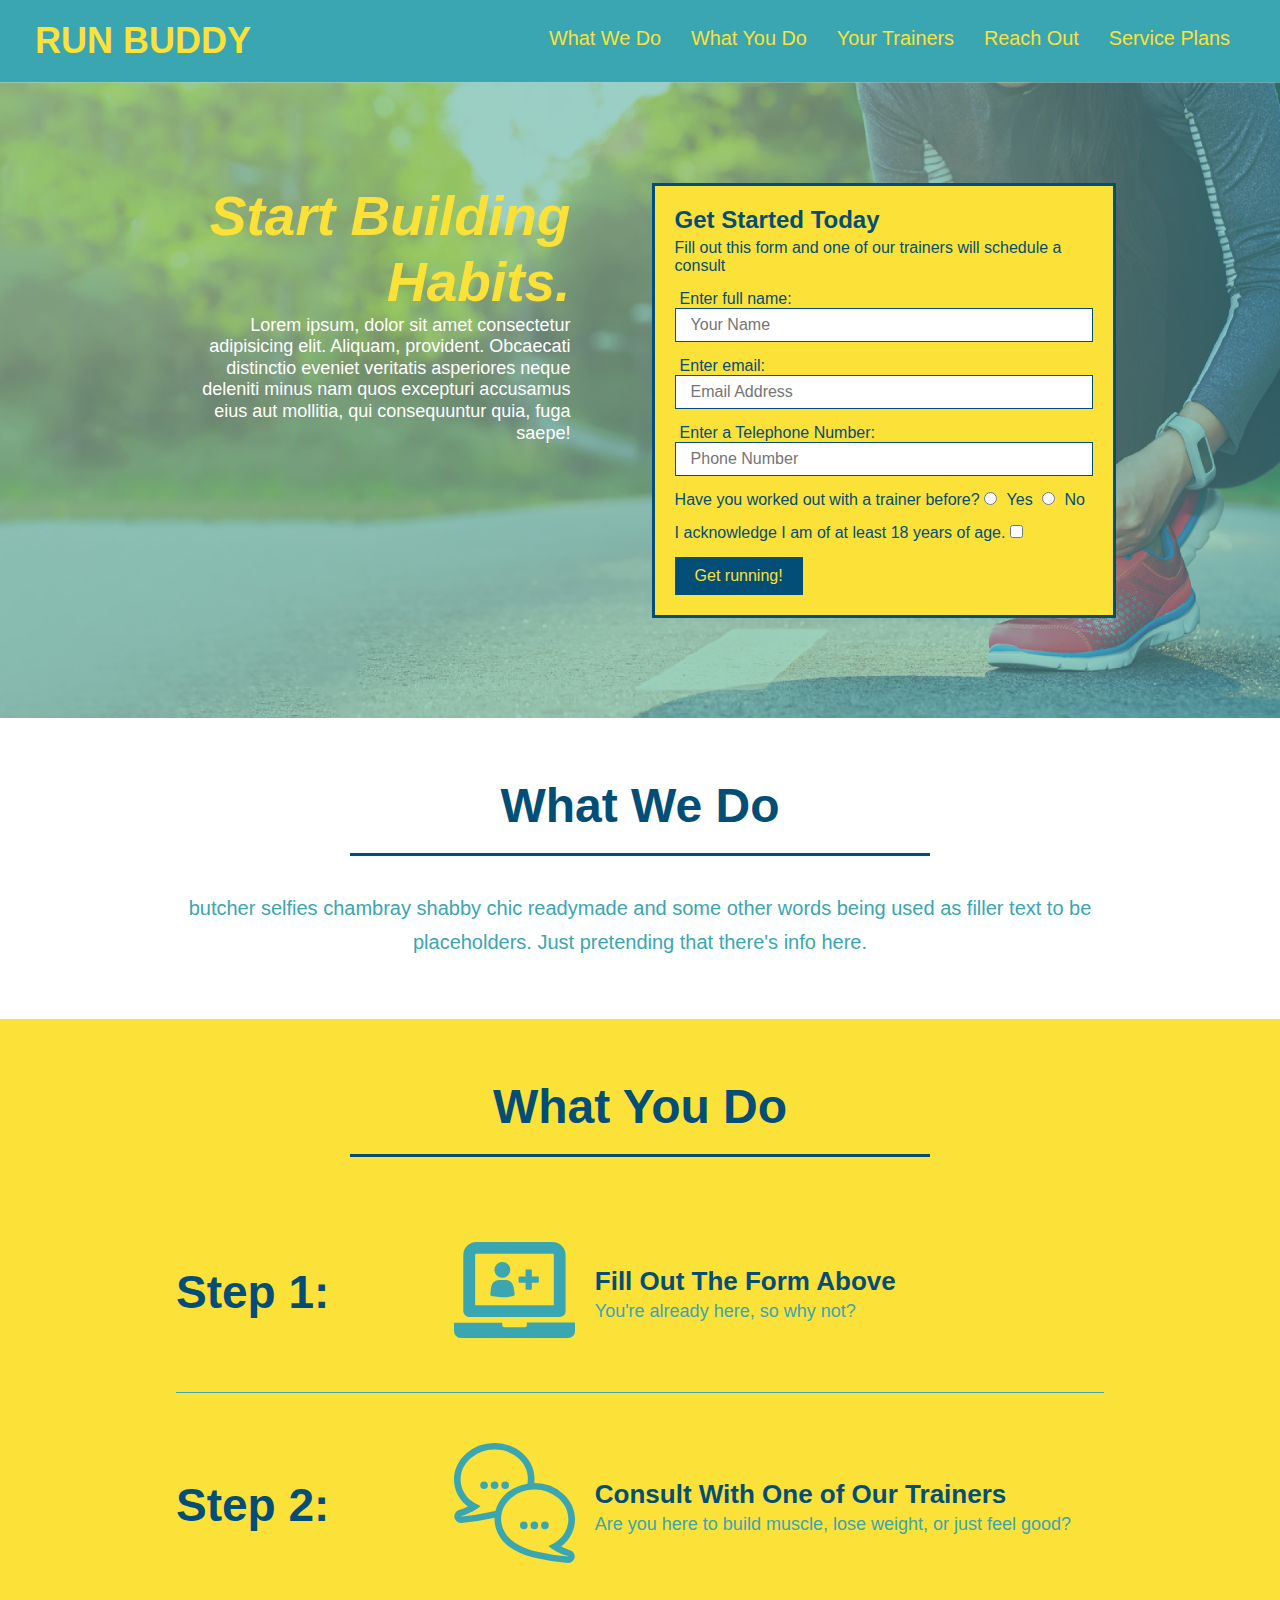
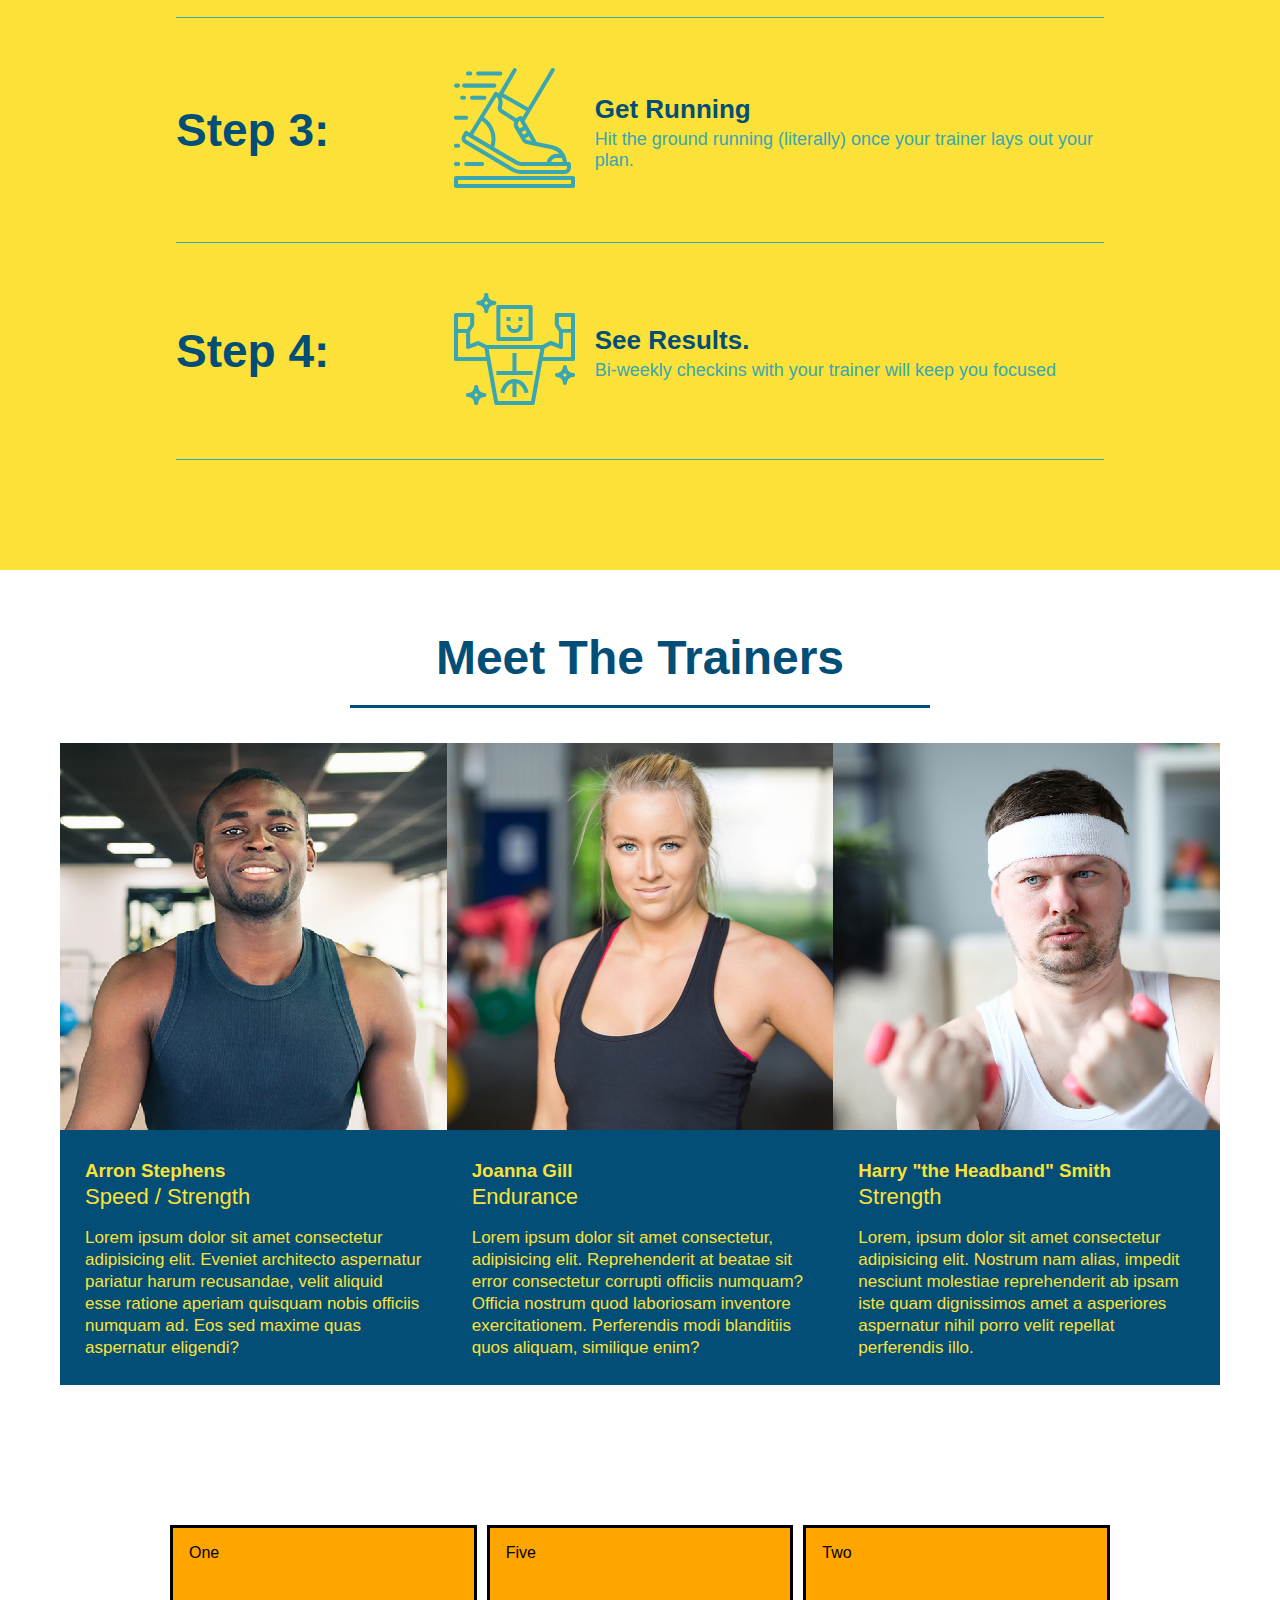
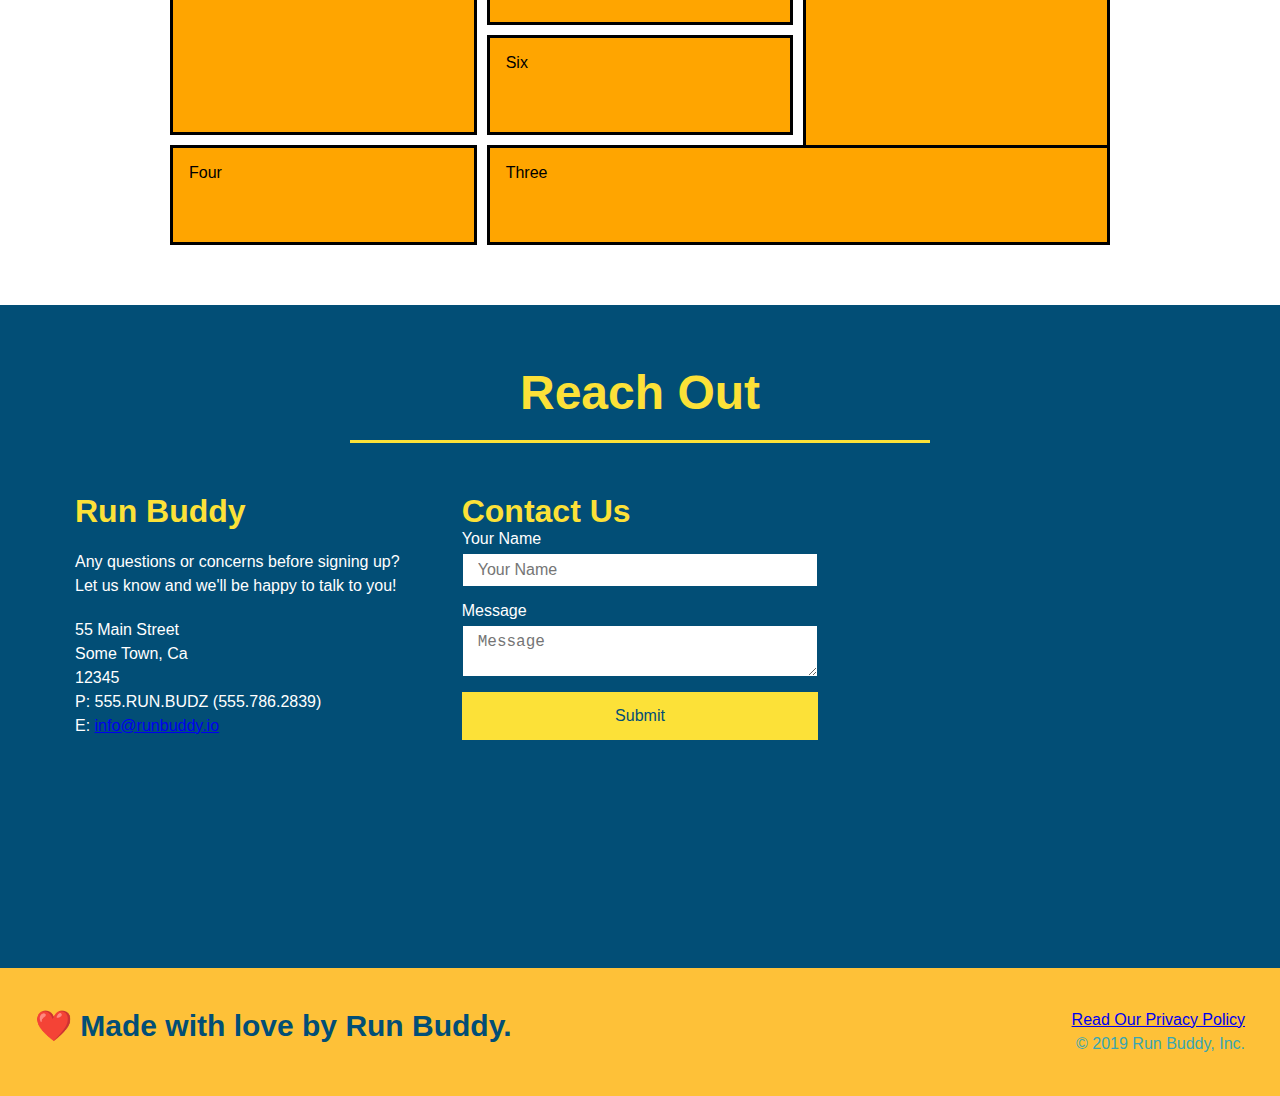
==== commit f2396f57: "example grid" ====
--- a/index.html
+++ b/index.html
@@ -182,12 +182,12 @@
         <!-- grid layout section for pricing table -->
         <section id="service-plans" class="services">
             <div class="service-grid-container">
-                <div class="service-grid-item">One</div>
-                <div class="service-grid-item">Two</div>
-                <div class="service-grid-item">Three</div>
-                <div class="service-grid-item">Four</div>
-                <div class="service-grid-item">Five</div>
-                <div class="service-grid-item">Six</div>
+                <div class="service-grid-item box1">One</div>
+                <div class="service-grid-item box2">Two</div>
+                <div class="service-grid-item box3">Three</div>
+                <div class="service-grid-item box4">Four</div>
+                <div class="service-grid-item box5">Five</div>
+                <div class="service-grid-item box6">Six</div>
             </div>
         </section>
         <!-- "reach out" section -->
--- a/assets/css/style.css
+++ b/assets/css/style.css
@@ -363,12 +363,36 @@
 }
 
 .service-grid-item {
-    width:200px;
-    height: 50px;
     background-color: orange;
     border: solid;
+    padding: 1em;
     color: black;
-}
+  }
+
+.service-grid-container {
+    max-width: 940px;
+    margin: 0 auto;
+    display: grid;
+    grid-template-columns: repeat(3, 1fr);
+    grid-template-rows: repeat(3, 100px);
+    grid-gap: 10px;
+    grid-auto-flow: column;
+  }
+
+  .box1 {
+    grid-column: 1/ span 1; 
+    grid-row: 1/ span 2; 
+  }
+
+  .box2 {
+    grid-column: 3/4; 
+    grid-row: 1/-1; 
+  }
+
+  .box3 {
+    grid-column: 2/ span 2; 
+    grid-row: 3/ span 1; 
+  }
 /* Grid layout styles end */
 
 
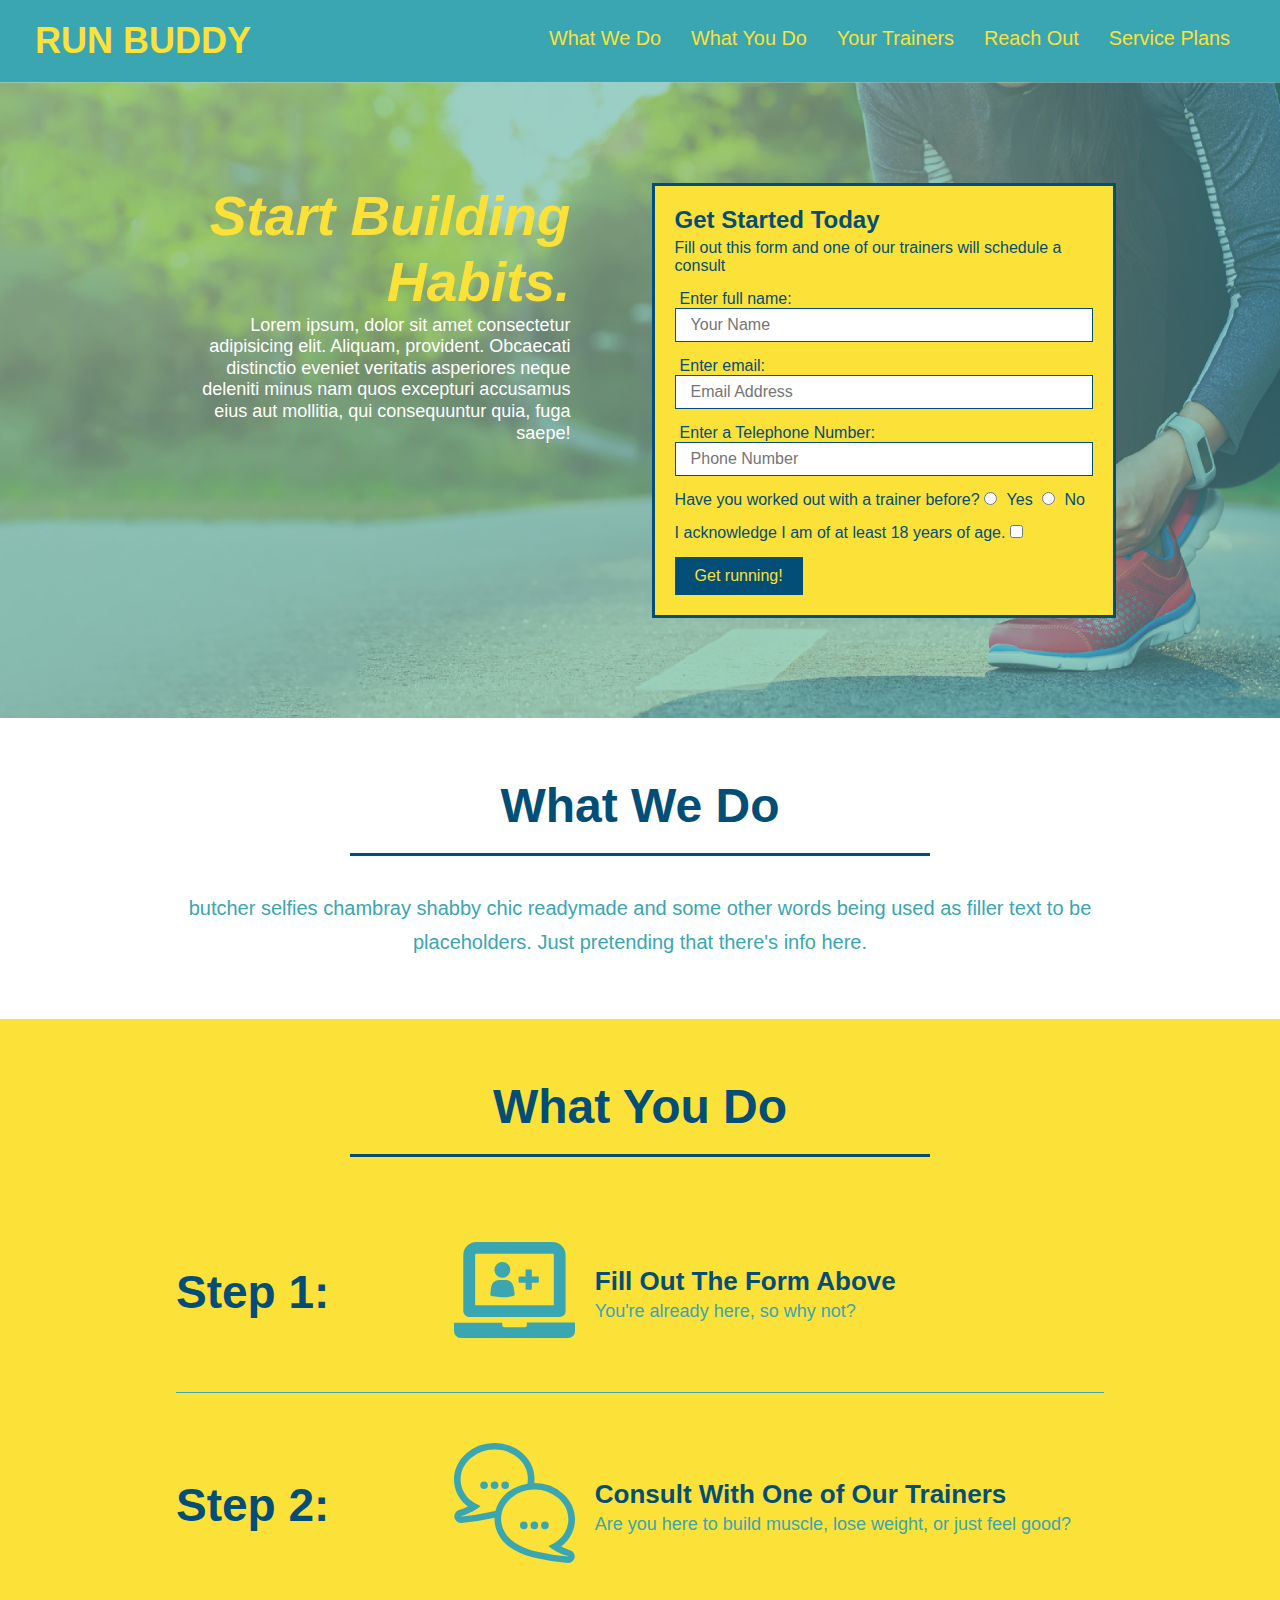
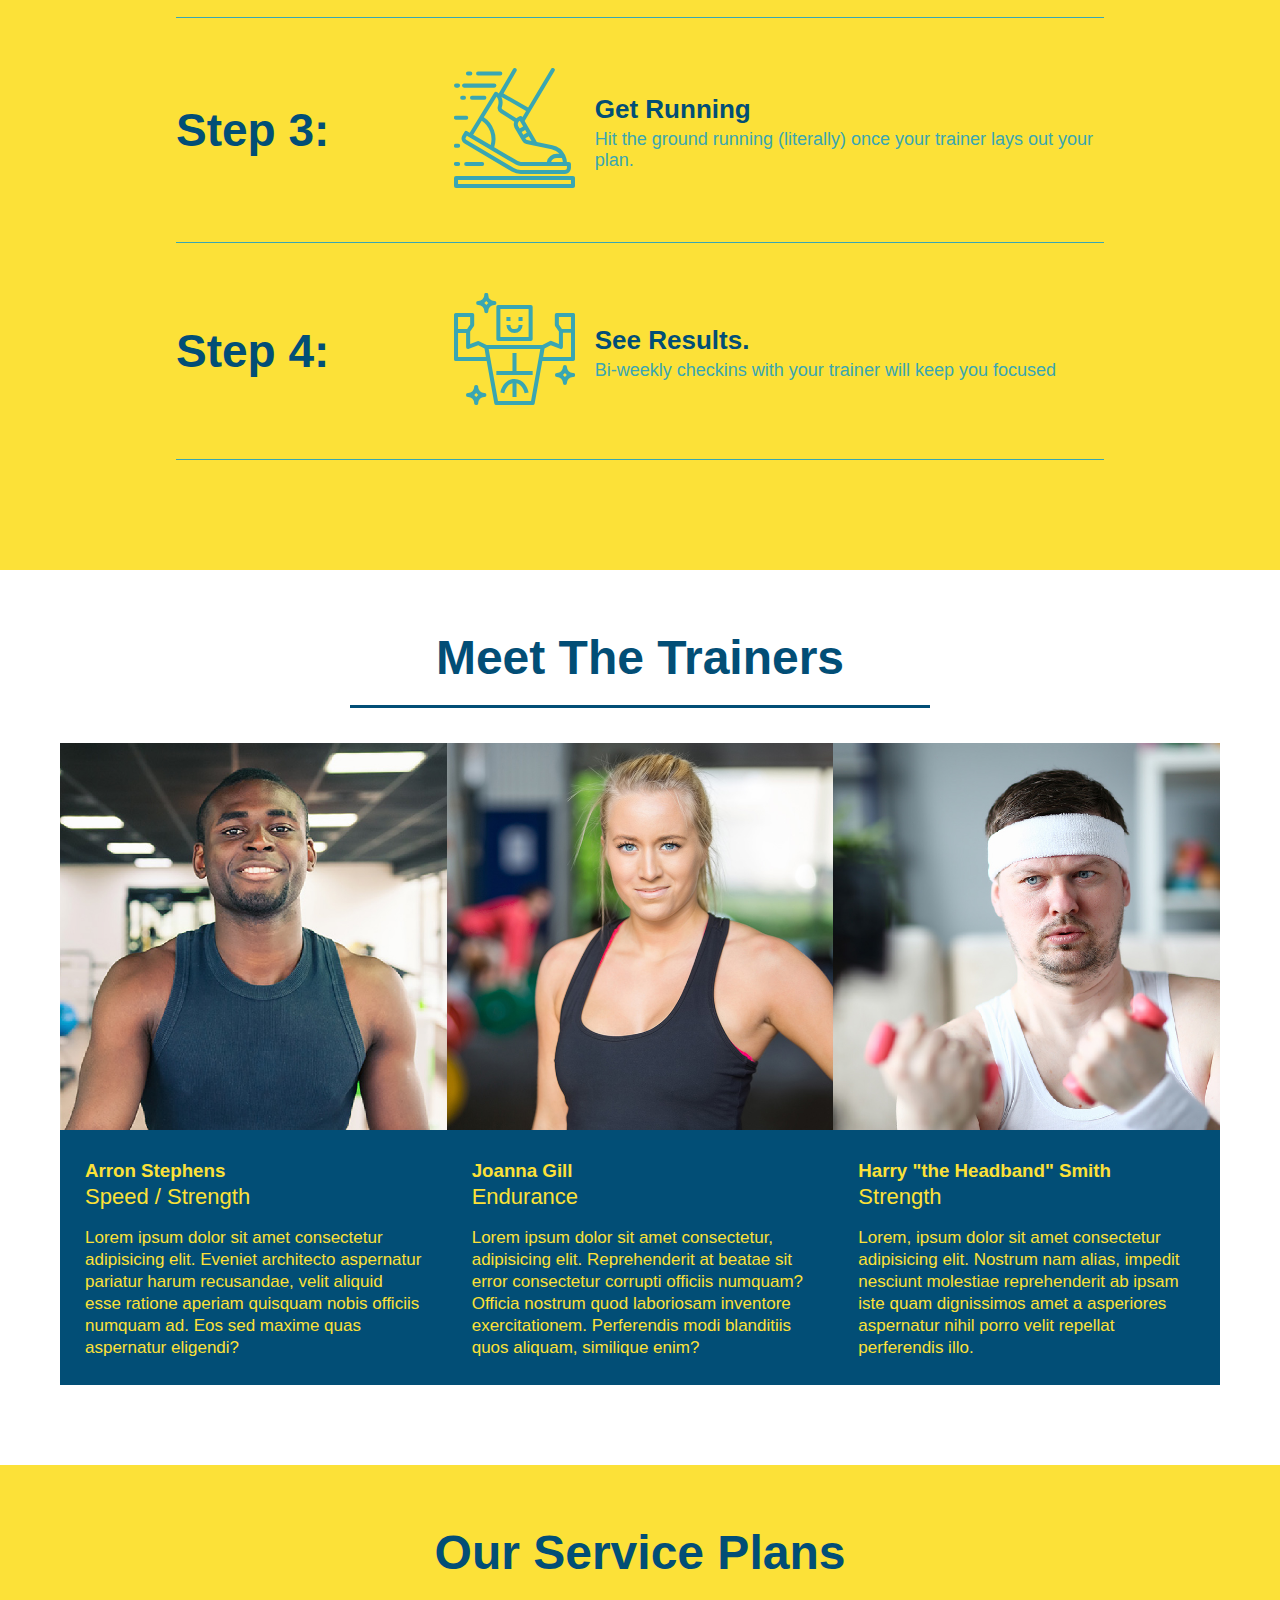
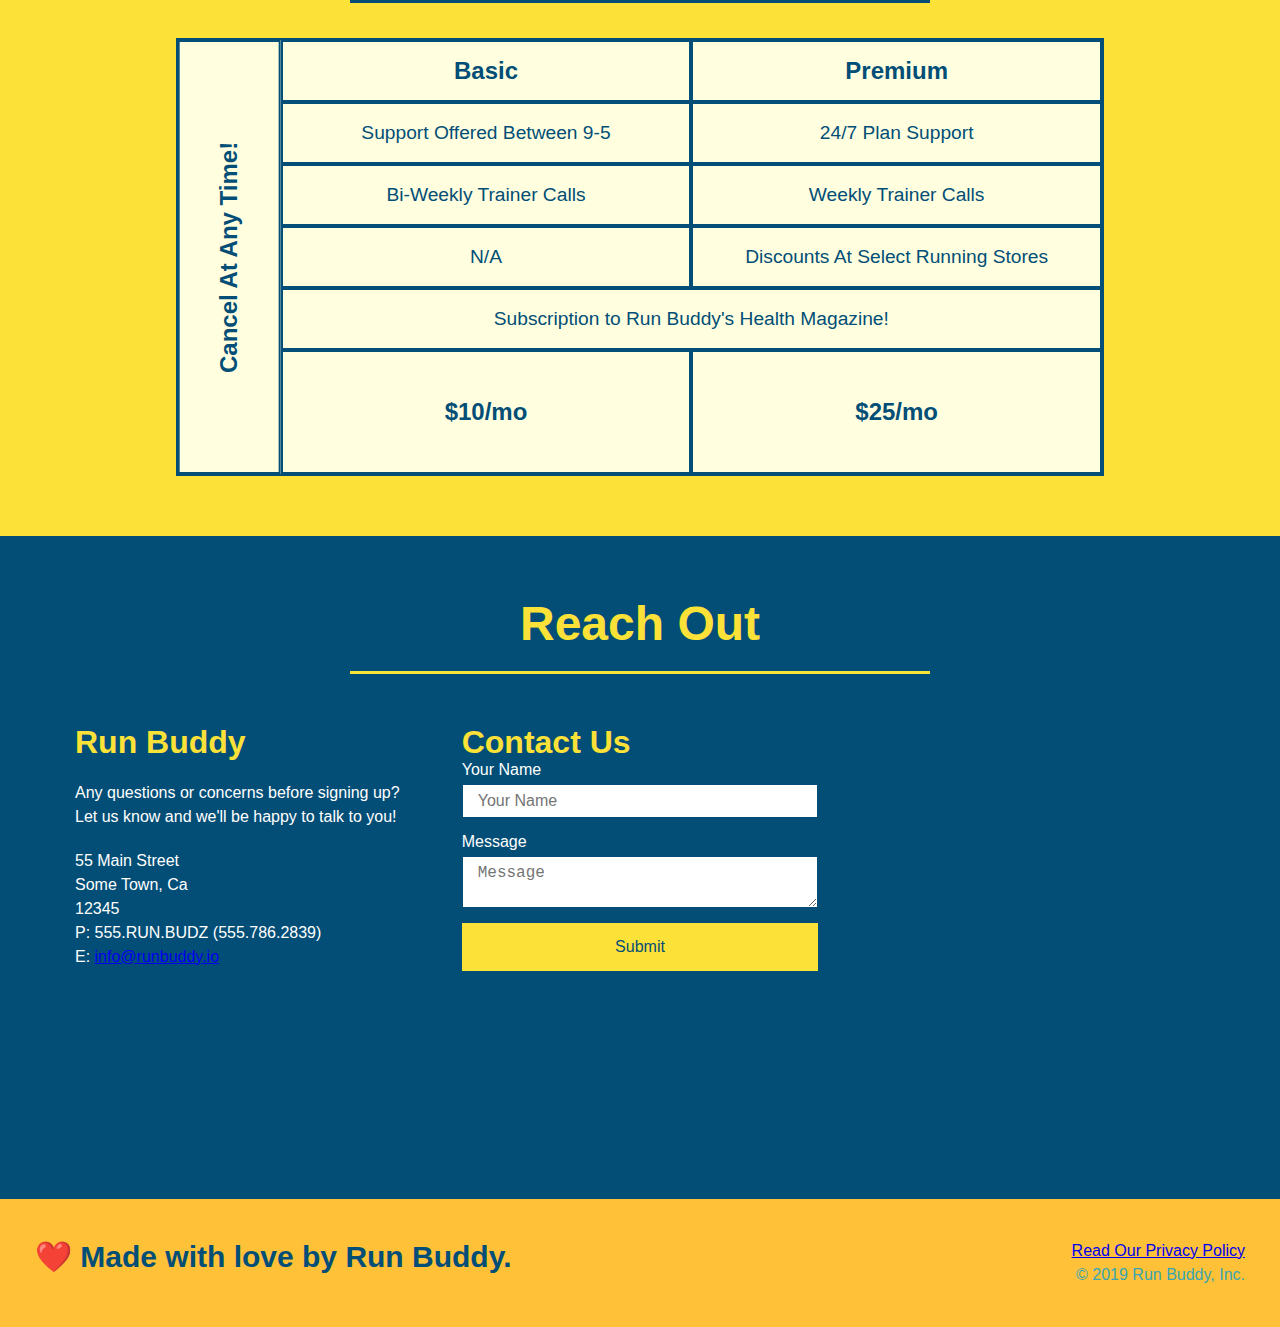
==== commit 8c901682: "added service table comparison" ====
--- a/index.html
+++ b/index.html
@@ -181,13 +181,59 @@
         </section>
         <!-- grid layout section for pricing table -->
         <section id="service-plans" class="services">
-            <div class="service-grid-container">
-                <div class="service-grid-item box1">One</div>
-                <div class="service-grid-item box2">Two</div>
-                <div class="service-grid-item box3">Three</div>
-                <div class="service-grid-item box4">Four</div>
-                <div class="service-grid-item box5">Five</div>
-                <div class="service-grid-item box6">Six</div>
+            <h2 class="section-title secondary-border">
+                Our Service Plans
+            </h2>
+            <div class="service-grid-wrapper">
+                <div class="service-grid-container">
+                    <!-- Headers -->
+                    <div class="service-grid-item grid-head basic">
+                        Basic
+                    </div>
+                    <div class="service-grid-item grid-head premium">
+                        Premium
+                    </div>
+                    <!-- Body -->
+                    <div class="service-grid-item basic">
+                        Support Offered Between 9-5
+                    </div>
+                    
+                    <div class="service-grid-item premium">
+                        24/7 Plan Support
+                    </div>
+                    
+                    <div class="service-grid-item basic">
+                        Bi-Weekly Trainer Calls
+                    </div>
+                    
+                    <div class="service-grid-item premium">
+                        Weekly Trainer Calls
+                    </div>
+                    
+                    <div class="service-grid-item basic">
+                        N/A
+                    </div>
+                    
+                    <div class="service-grid-item premium">
+                        Discounts At Select Running Stores
+                    </div>
+                    
+                    <div class="service-grid-item both">
+                        Subscription to Run Buddy's Health Magazine!
+                    </div>
+                    
+                    <div class="service-grid-item grid-price basic">
+                        $10/mo
+                    </div>
+                    
+                    <div class="service-grid-item grid-price premium">
+                        $25/mo
+                    </div>
+                    
+                    <div class="service-grid-item cancel">
+                        Cancel At Any Time!
+                    </div>
+                </div>
             </div>
         </section>
         <!-- "reach out" section -->
--- a/assets/css/style.css
+++ b/assets/css/style.css
@@ -359,39 +359,74 @@
 
 /* Grid layout styles */
 .service-grid-layout {
+   /* display: grid; */
+}
+
+/* SERVICE STYLES BEGIN */
+.services {
+    background: #fce138; 
+  }
+  
+  .service-grid-wrapper {
+    display: flex;
+    width: 100%;
+    justify-content: center;
+  }
+.service-grid-item {
+   padding: 15px 0;
+  border: 2px solid #024e76;
+  display: flex;
+  align-items: center;
+  justify-content: center;
+  text-align: center;
+  }
+
+.service-grid-container {
+    background: lightyellow;
+    width: 80%;
     display: grid;
-}
-
-.service-grid-item {
-    background-color: orange;
-    border: solid;
-    padding: 1em;
-    color: black;
-  }
-
-.service-grid-container {
-    max-width: 940px;
-    margin: 0 auto;
-    display: grid;
-    grid-template-columns: repeat(3, 1fr);
-    grid-template-rows: repeat(3, 100px);
-    grid-gap: 10px;
-    grid-auto-flow: column;
-  }
+    /* repeat(iterator, size) */
+  grid-template-columns: 1fr repeat(2, 4fr);
+  grid-template-rows: repeat(5, 1fr) 2fr;
+  border: 2px solid #024e76;
+  color:  #024e76;
+  font-size: 1.2rem;
+  }
+
+  /* specific match */
+    .service-grid-item.basic {
+        grid-column: 2 / span 1;
+    }
+
+    .service-grid-item.both {
+        grid-column: 2 / span 2;
+    }
+
+    .service-grid-item.cancel {
+        writing-mode: vertical-lr;
+        grid-column: 1;
+        grid-row: 1 / -1;
+        transform: rotate(180deg);
+    }
+
+    .grid-head, .grid-price, .service-grid-item.cancel {
+        font-size: 1.5rem;
+        font-weight: bold;
+    }
 
   .box1 {
-    grid-column: 1/ span 1; 
-    grid-row: 1/ span 2; 
+  /*  grid-column: 1/ span 1; 
+    grid-row: 1/ span 2; */
   }
 
   .box2 {
-    grid-column: 3/4; 
-    grid-row: 1/-1; 
+   /* grid-column: 3/4; 
+    grid-row: 1/-1; */
   }
 
   .box3 {
-    grid-column: 2/ span 2; 
-    grid-row: 3/ span 1; 
+   /* grid-column: 2/ span 2; 
+    grid-row: 3/ span 1; */
   }
 /* Grid layout styles end */
 
@@ -472,6 +507,25 @@
       .step-text {
         flex: 100%;  
       }
+
+      .service-grid-container {
+        grid-template-columns: 1fr 1fr;
+      }
+    
+      .service-grid-item.basic {
+        grid-column: 1;
+      }
+    
+      .service-grid-item.both {
+        grid-column: 1 / -1;
+      }
+    
+      .service-grid-item.cancel {
+        transform: none;
+        writing-mode: unset;
+        grid-column: 1 / -1;
+        grid-row: -1;
+      }
   }
   
   /* MEDIA QUERY FOR MOBILE PHONES AND SMALLER */
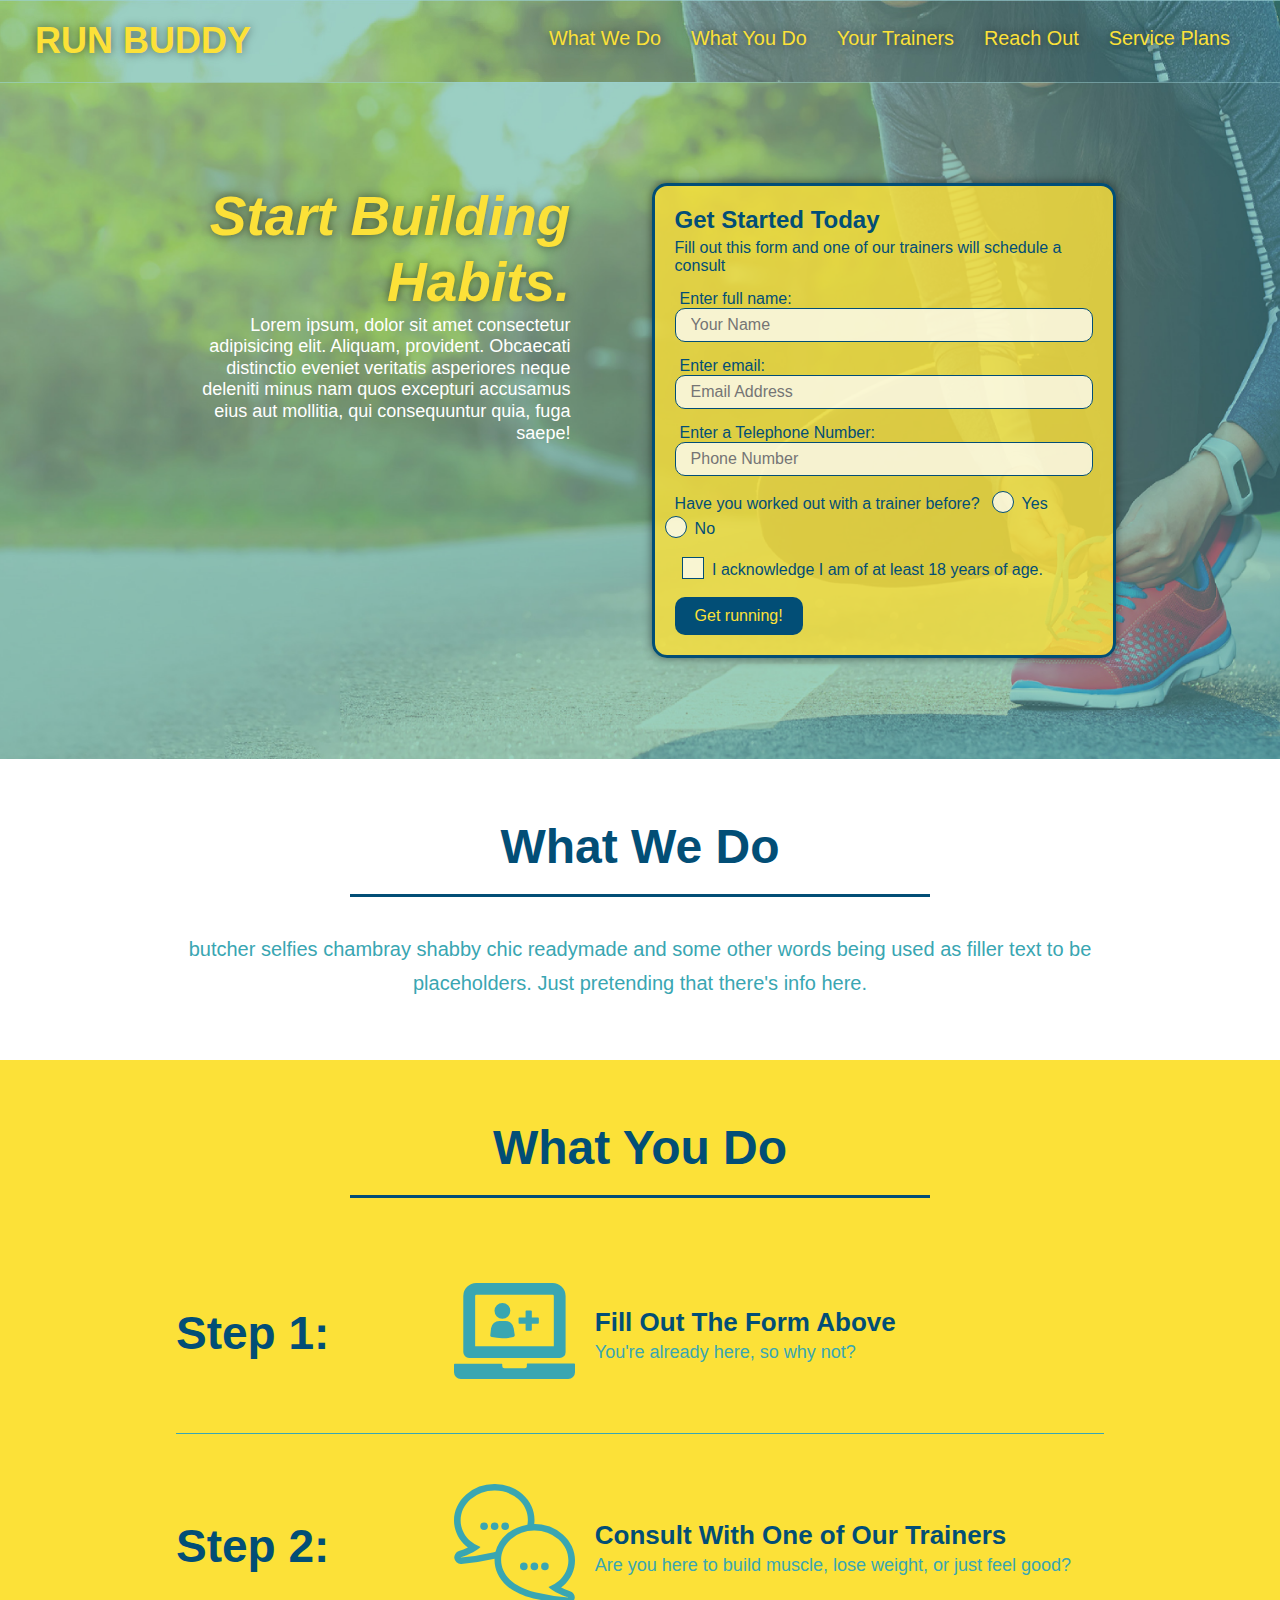
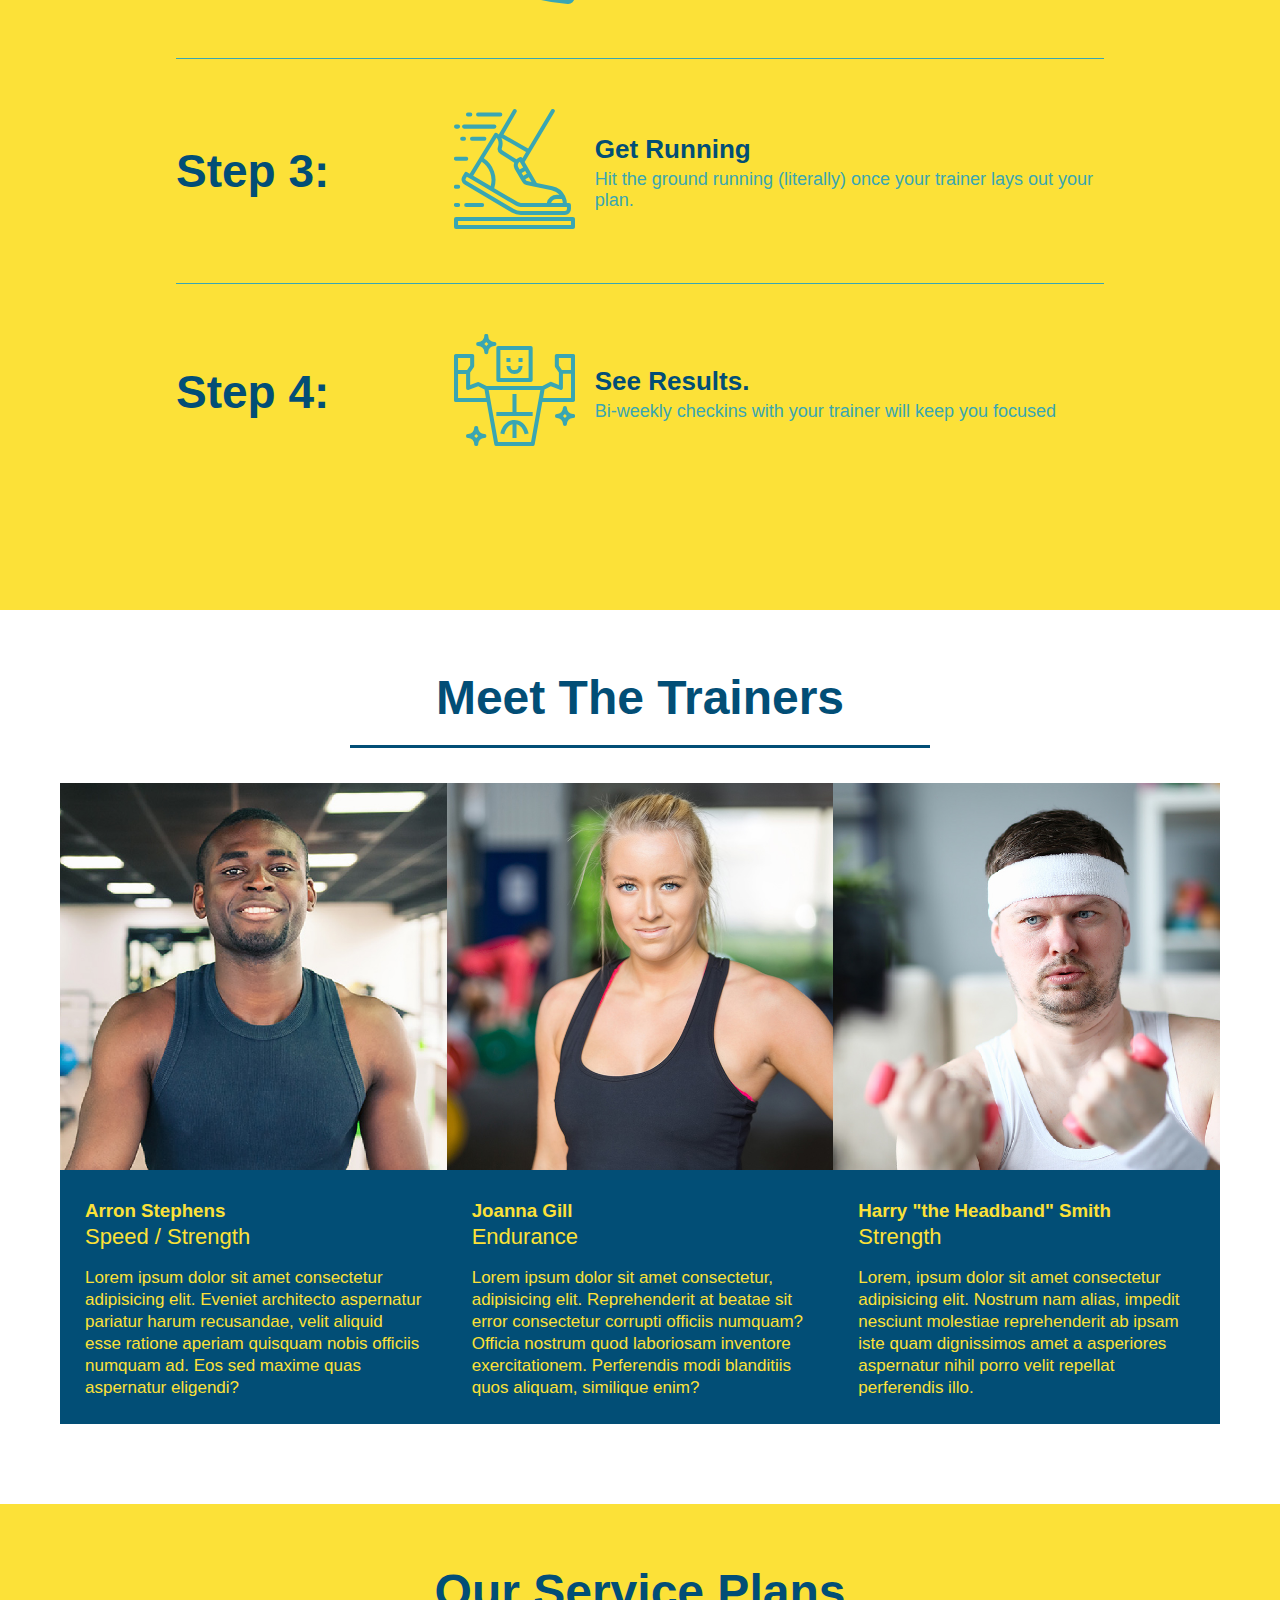
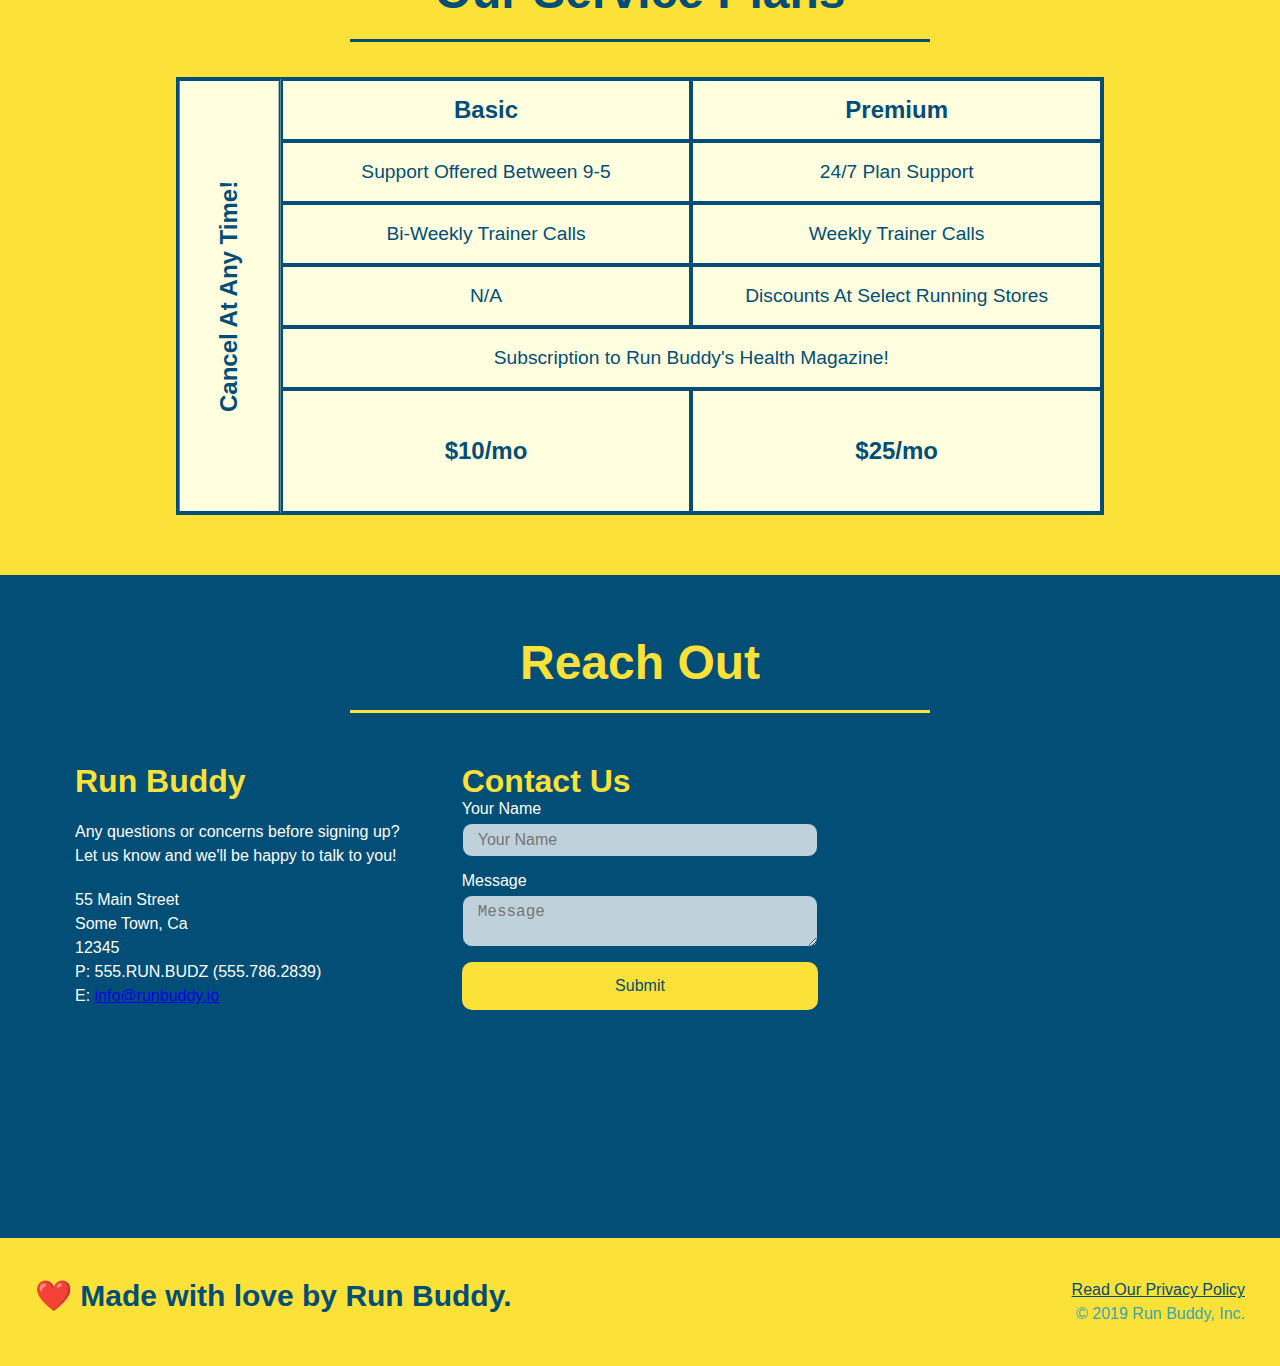
==== commit 5b584bdc: "added style for checkbox & radio buttons. Also created color variables in css sheet" ====
--- a/index.html
+++ b/index.html
@@ -54,16 +54,22 @@
                     <input type="tel" placeholder="Phone Number" name="phone" id="phone" class="form-input" />
                     <p>
                         Have you worked out with a trainer before?
-                        <input type="radio" name="trainer-confirm" id="trainer-yes" />
-                        <label for="trainer-yes">Yes</label>
-                        <input type="radio" name="trainer-confirm" id="trainer-no" />
-                        <label for="trainer-no">No</label>
+                        <span class="radio-wrapper">
+                            <input type="radio" name="trainer-confirm" id="trainer-yes" />
+                            <label for="trainer-yes">Yes</label>
+                        </span>
+                        <span class="radio-wrapper">
+                            <input type="radio" name="trainer-confirm" id="trainer-no" />
+                            <label for="trainer-no">No</label>
+                            </span>
                     </p>
                     <p>
-                        <lable for="checkbox">
-                            I acknowledge I am of at least 18 years of age.
-                        </lable>
-                        <input type="checkbox" name="age-confirm" id="checkbox" />
+                        <span class="checkbox-wrapper">
+                            <input type="checkbox" name="age-confirm" id="checkbox" />
+                            <label for="checkbox">
+                                I acknowledge I am of at least 18 years of age.
+                            </label>                          
+                        </span>
                     </p>
                     <button type="submit">
                         Get running!
--- a/assets/css/style.css
+++ b/assets/css/style.css
@@ -1,3 +1,9 @@
+:root {
+    --primary-color: #fce138;
+    --secondary-color: #024e76;
+    --tertiary-color: #39a6b2;
+  }
+
 * {
     margin: 0;
     padding: 0;
@@ -18,18 +24,27 @@
     display: flex;
     justify-content: space-between;
     flex-wrap: wrap;
+    position: -webkit-sticky;
+    position: sticky;
+    top: 0;
+    background-image: url("../images/hero-bg.jpg");
+    background-size: cover;
+    background-position: 80%;
+    background-attachment: fixed;
+    z-index: 9999;
 }
 
 header h1 {
     font-weight: bold;
     font-size: 36px;
-    color: #fce138;
+    color: var(--primary-color);
     margin: 0;
+    text-shadow: 0 0 10px rgba(0, 0, 0, 0.5);
 }
 
 header a {
     text-decoration: none;
-    color: #fce138;
+    color: var(--primary-color);
 }
 
 header nav {
@@ -48,6 +63,14 @@
     padding: 10px 15px;
     font-weight: lighter;
     font-size: 1.55vw;
+    text-shadow: 0 0 10px rgba(0, 0, 0, 0.5);
+}
+
+header nav ul li a:hover {
+    background: var(--primary-color);
+    color: var(--secondary-color);
+    border-radius: 15px;
+    text-shadow: none;
 }
 
 /* header styles end */
@@ -55,7 +78,7 @@
 /* footer styles start */
 
 footer {
-    background: #fec138;
+    background: var(--primary-color);
     width: 100%;
     padding: 40px 35px;
     display: flex;
@@ -64,7 +87,7 @@
 }
 
 footer h2 {
-    color: #024e76;
+    color: var(--secondary-color);
     font-size: 30px;
     margin: 0;
 }
@@ -75,7 +98,7 @@
 }
 
 footer a {
-    color: #024e76'
+    color: var(--secondary-color);
 }
 
 /* footer styles end */
@@ -89,7 +112,7 @@
 }
 
 .primary-border {
-    border-color: #fce138;
+    border-color: var(--primary-color);
 }
 
 .secondary-border {
@@ -127,17 +150,20 @@
 .hero-cta h2 {
     font-style: italic;
     font-size: 55px;
-    color: #fce138;
+    color: var(--primary-color);
+    text-shadow: 0 0 10px rgba(0, 0, 0, 0.5);
 }
 
 
 .hero-form {
-    color: #024e76;
-    background-color: #fce138;
+    color: var(--secondary-color);
+    background-color: rgb(252, 225, 56, .8);
     padding: 20px;
-    border: solid 3px #024e76;
+    border: solid 3px var(--secondary-color);
     width: 40%;
     margin: 3.5%;
+    box-shadow: 0 0 10px rgba(0, 0, 0, 0.5);
+    border-radius: 15px;
 }
 
 .hero-form h3 {
@@ -154,23 +180,117 @@
 }
 
 .hero-form button {
-    color: #fce138;
-    background-color: #024e76;
+    color: var(--primary-color);
+    background-color: var(--secondary-color);
     border: none;
     padding: 10px 20px;
     font-size: 16px;
 }
 
+.hero-form button:hover {
+    background-color: #39a6b2;  
+}
+  
+.contact-form button:hover {
+    color: var(--primary-color);
+    background: #39a6b2;
+}
+
 .form-input {
     font-size: 12px;
-    border: 1px solid #024e76;
+    border: 1px solid var(--secondary-color);
     display: block;
     padding: 7px 15px;
     font-size: 16px;
-    color: #024e76;
+    color: var(--secondary-color);
     width: 100%;
     margin-bottom: 15px;
-}
+    background-color: rgba(255,255,255, 0.75);
+    border-radius: 10px;
+}
+
+.form-input:focus {
+    background-color: rgba(255,255,255, 1);
+    outline: none;
+}
+
+.hero-form button {
+    border-radius: 10px;
+}
+
+.contact-form input, .contact-form textarea {
+    border-radius: 10px;
+    background-color: rgba(255,255,255, 0.75);
+}
+
+.contact-form input:focus, .contact-form textarea:focus {
+    border-radius: 10px;
+    background-color: rgba(255,255,255, 1);
+}
+
+.contact-form button {
+    border-radius: 10px;
+}
+
+.checkbox-wrapper input, .radio-wrapper input {
+    opacity: 0;
+}
+
+.checkbox-wrapper label, .radio-wrapper label {
+    position: relative;
+    left: 10px;
+    margin: 10px;
+    line-height: 1.6;
+}
+
+.checkbox-wrapper label::before, .radio-wrapper label::before {
+    content: "";
+    height: 20px;
+    width: 20px;
+    background: rgba(255, 255, 255, 0.75);  
+    border: 1px solid var(--secondary-color);  
+    position: absolute;
+    top: -4px;
+    left: -30px;
+}
+
+.radio-wrapper label::before {
+    border-radius: 50%;
+}
+
+.radio-wrapper label::after {
+    content: "";
+    width: 20px;
+    height: 20px;
+    border-radius: 50%;
+    background: var(--secondary-color);
+    position: absolute;
+    left: -29px;
+    top: -3px;
+    background-image: radial-gradient(circle, #39a6b2, var(--secondary-color));
+}
+  
+.checkbox-wrapper label::after {
+    content: "";
+    height: 6px;
+    width: 14px;
+    border-left: 2px solid var(--secondary-color);
+    border-bottom: 2px solid var(--secondary-color);
+    position: absolute;
+    left: -26px;
+    top: 1px;
+    transform: rotate(-58deg);
+}
+
+.checkbox-wrapper input + label::after, 
+.radio-wrapper input + label::after {
+    content: none;
+}
+
+.checkbox-wrapper input:checked + label::after, 
+.radio-wrapper input:checked + label::after {
+    content: "";
+} 
 
 /* Here Style End */
 
@@ -186,7 +306,7 @@
 /* step styles */
 
 .steps {
-    background: #fce138;
+    background: var(--primary-color);
 }
 
 .step {
@@ -201,10 +321,15 @@
   }
 
   .step h3 {
-    color: #024e76;
+    color: var(--secondary-color);
     font-size: 46px;
     flex: 1 30%;
-}
+  }
+
+  .step:last-child {
+    border-bottom: none;
+  }
+
 
 .step-text p {
     color: #39a6b2;
@@ -214,7 +339,7 @@
 .step-text h4 {
     font-size: 26px;
     line-height: 1.5;
-    color: #024e76;
+    color: var(--secondary-color);
 }
 
 .step-info {
@@ -241,7 +366,7 @@
 
 .section-title {
     font-size: 48px;
-    color: #024e76;
+    color: var(--secondary-color);
     border-bottom: 3px solid;
     padding-bottom: 20px;
     text-align: center;
@@ -254,8 +379,8 @@
 
 .trainer {
     margin: 0 auto 20px auto;
-    background: #024e76;
-    color: #fce138;
+    background: var(--secondary-color);
+    color: var(--primary-color);
     flex: 1;
 }
 
@@ -294,12 +419,12 @@
 
 /* Reach Out styles start */
 .contact {
-    background: #024e76;
+    background: var(--secondary-color);
     overflow: auto;
 }
 
 .contact h2 {
-    color: #fce138;
+    color: var(--primary-color);
 }
 
 .contact-info iframe {
@@ -312,7 +437,7 @@
 }
 
 .contact h3{
-    color: #fce138;
+    color: var(--primary-color);
     font-size: 32px;
 }
 
@@ -335,11 +460,11 @@
 }
 
 .contact-form input, .contact-form textarea {
-    border: 1px solid #024e76;
+    border: 1px solid var(--secondary-color);
     display: block;
     padding: 7px 15px;
     font-size: 16px;
-    color: #024e76;
+    color: var(--secondary-color);
     width: 100%;
     margin-bottom: 15px;
     margin-top: 5px;
@@ -348,8 +473,8 @@
 .contact-form button {
     width: 100%;
     border: none;
-    background: #fce138;
-    color: #024e76;
+    background: var(--primary-color);
+    color: var(--secondary-color);
     text-align: center;
     padding: 15px 0;
     font-size: 16px;
@@ -364,7 +489,7 @@
 
 /* SERVICE STYLES BEGIN */
 .services {
-    background: #fce138; 
+    background: var(--primary-color); 
   }
   
   .service-grid-wrapper {
@@ -374,7 +499,7 @@
   }
 .service-grid-item {
    padding: 15px 0;
-  border: 2px solid #024e76;
+  border: 2px solid var(--secondary-color);
   display: flex;
   align-items: center;
   justify-content: center;
@@ -388,8 +513,8 @@
     /* repeat(iterator, size) */
   grid-template-columns: 1fr repeat(2, 4fr);
   grid-template-rows: repeat(5, 1fr) 2fr;
-  border: 2px solid #024e76;
-  color:  #024e76;
+  border: 2px solid var(--secondary-color);
+  color:  var(--secondary-color);
   font-size: 1.2rem;
   }
 
@@ -436,6 +561,7 @@
     header {
         padding-bottom: 0;
         justify-content: center;
+        position: relative;
       }
     
       header h1 {
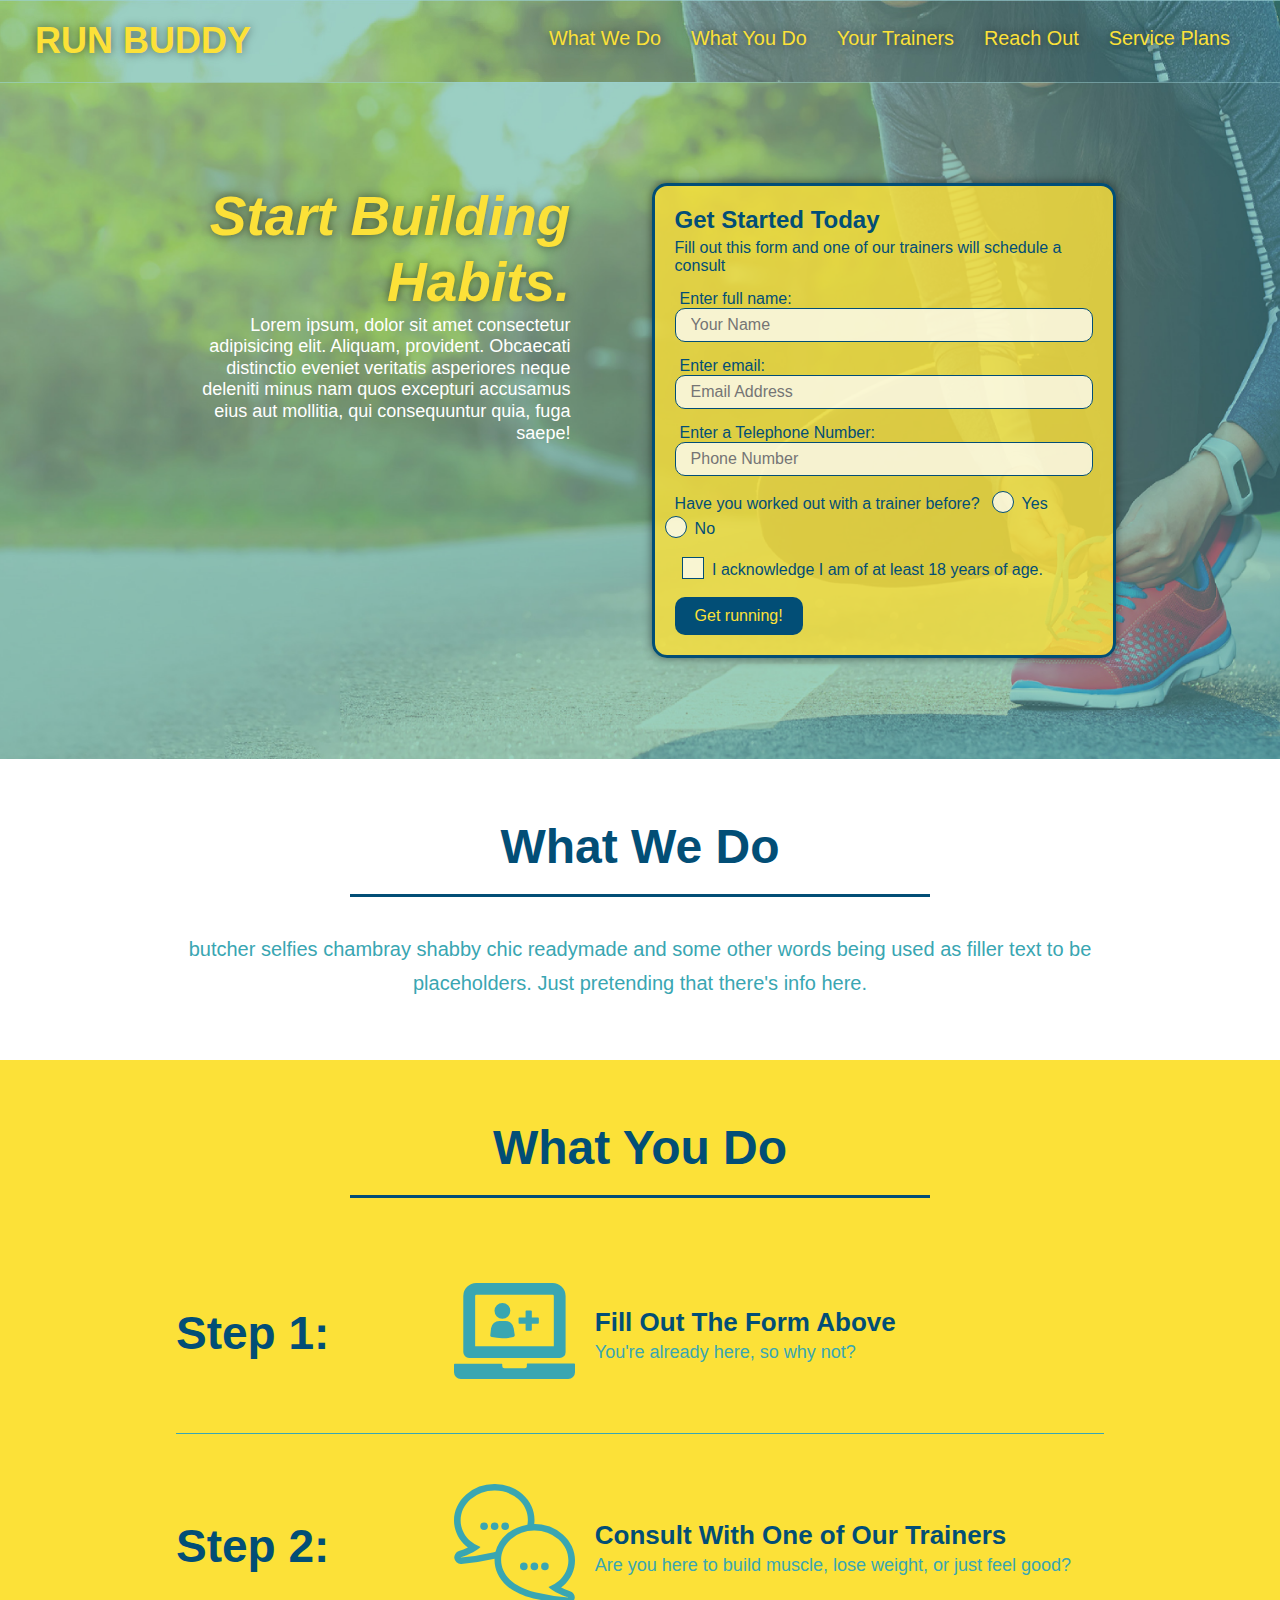
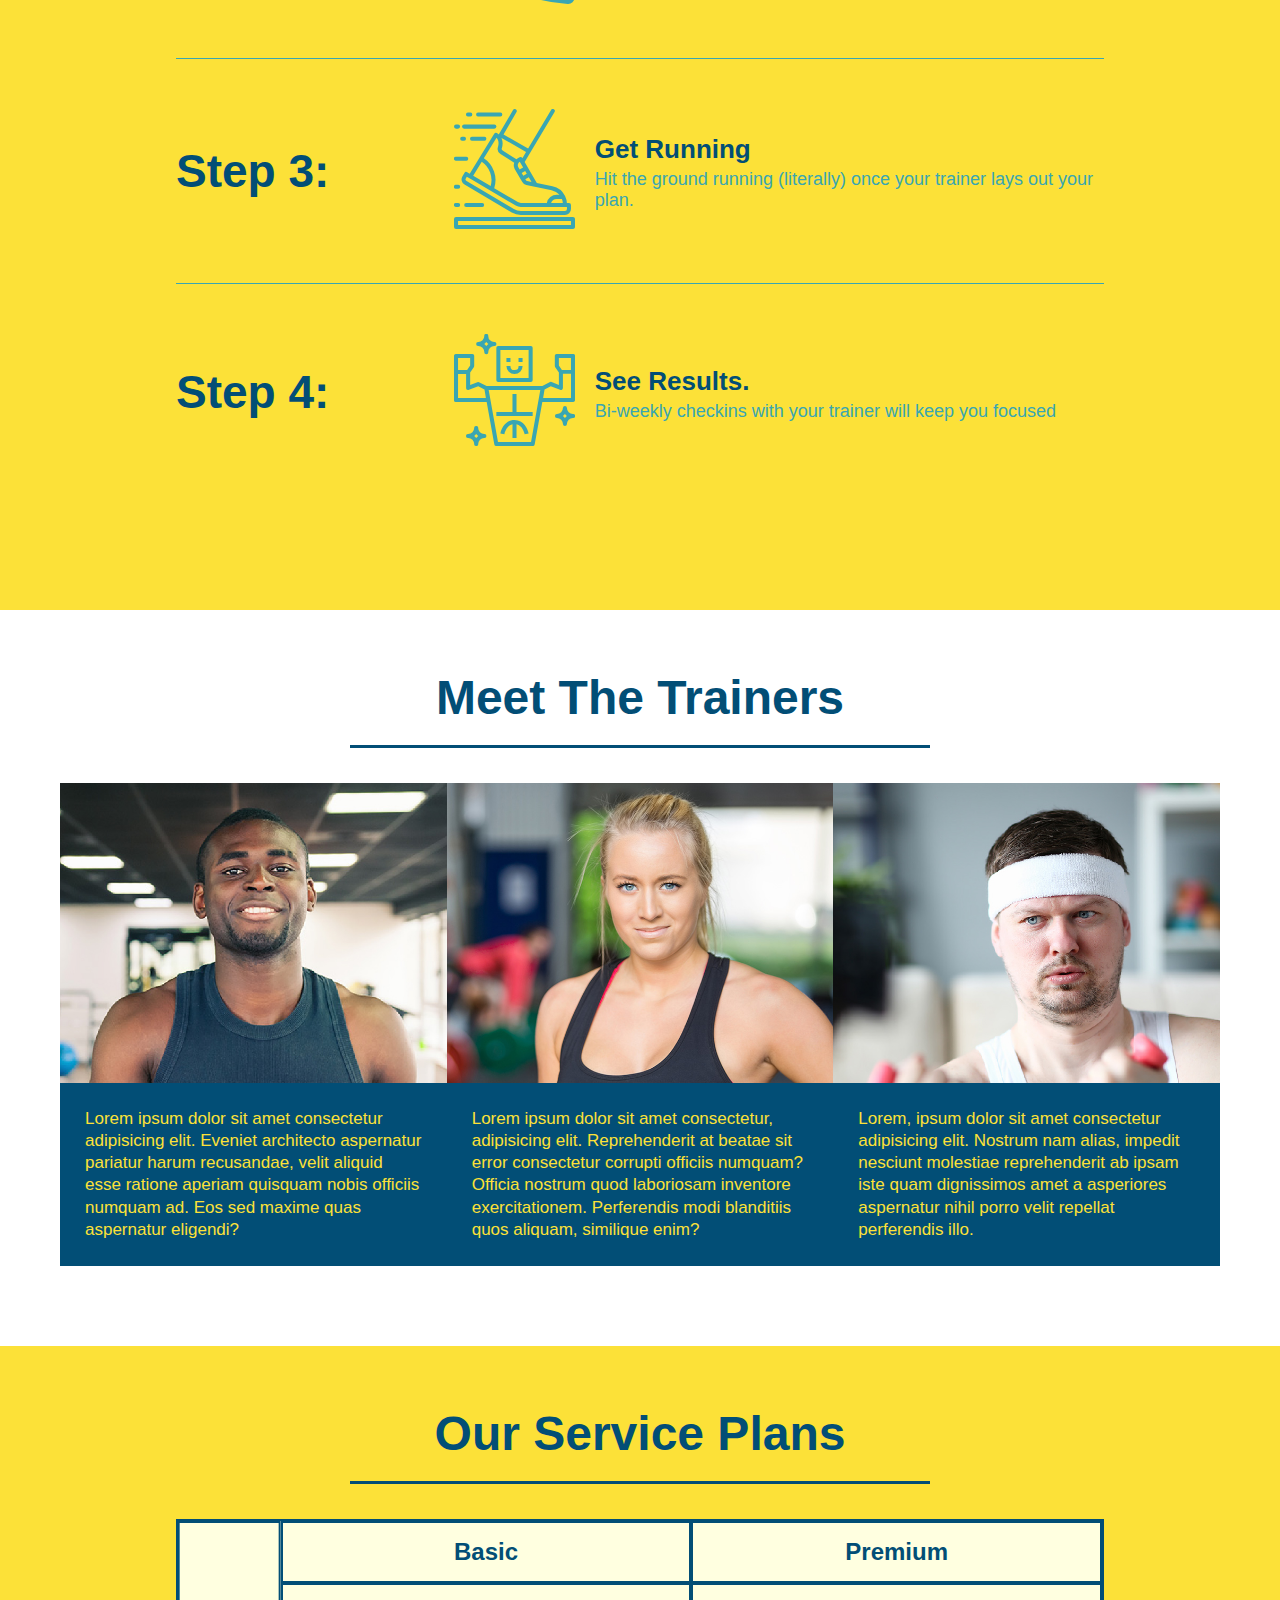
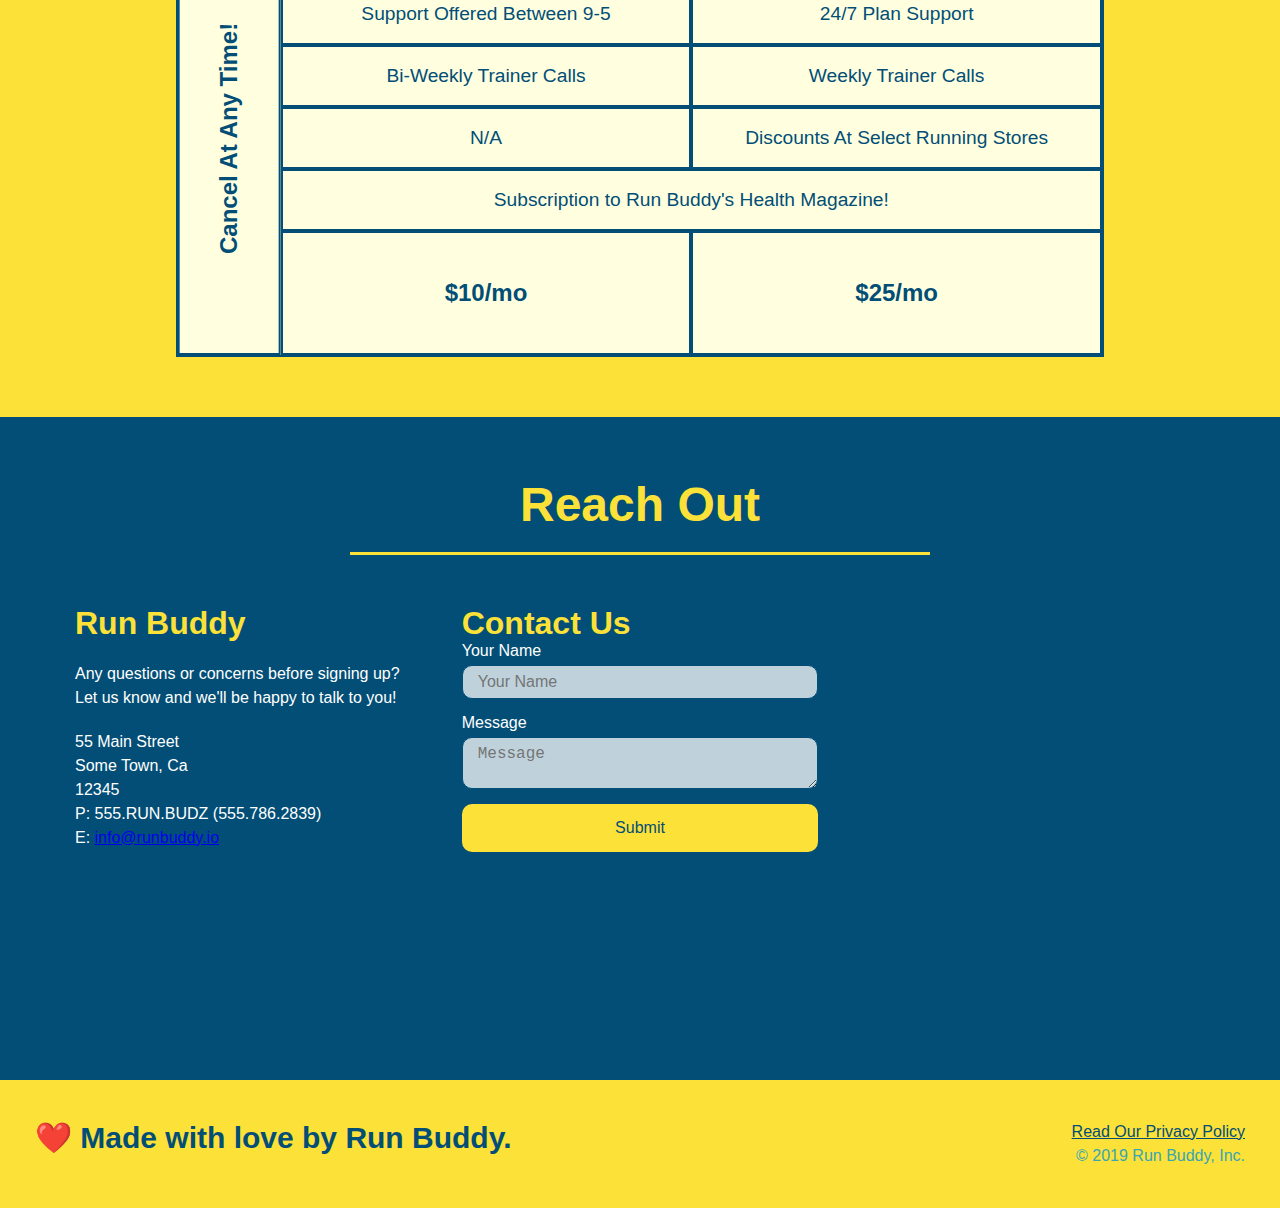
==== commit 5f3871d9: "trainer hover animation" ====
--- a/index.html
+++ b/index.html
@@ -154,30 +154,45 @@
             </div>           
             <div class="trainers">
                 <article class="trainer">
-                    <img src="./assets/images/trainer-1.jpg" alt="Arron Stephens in his workout clothes, ready to pump iron" />
+                    <div class="trainer-img trainer-1">                  
+                        <div>
+                            <h3 class="trainer-name">Arron Stephens</h3>
+                            <h4 class="trainer-role">Speed / Strength</h4>
+                        </div>
+                    </div>
                     <div class="trainer-bio">
                         <h3 class="trainer-name">Arron Stephens</h3>
                         <h4 class="trainer-role">Speed / Strength</h4>
                         <p>
                             Lorem ipsum dolor sit amet consectetur adipisicing elit. Eveniet architecto aspernatur pariatur harum recusandae, velit aliquid esse ratione aperiam quisquam nobis officiis numquam ad. Eos sed maxime quas aspernatur eligendi?
                         </p>
-                    </div>
+                     </div>
                 </article>
                 <article class="trainer">
-                    <img src="./assets/images/trainer-2.jpg" alt="Joanna Gill cooling off after a workout" />
-                    <div class="trainer-bio">                  
+                    <div class="trainer-img trainer-2">
+                        <div>
+                            <h3 class="trainer-name">Joanna Gill</h3>
+                            <h4 class="trainer-role">Endurance</h4>
+                        </div>
+                    </div>
+                    <div class="trainer-bio"> 
                         <h3 class="trainer-name">Joanna Gill</h3>
-                        <h4 class="trainer-role">Endurance</h4>
+                        <h4 class="trainer-role">Endurance</h4>                                       
                         <p>
                             Lorem ipsum dolor sit amet consectetur, adipisicing elit. Reprehenderit at beatae sit error consectetur corrupti officiis numquam? Officia nostrum quod laboriosam inventore exercitationem. Perferendis modi blanditiis quos aliquam, similique enim?
                         </p>
                     </div>
-                                    </article>
+                </article>
                 <article class="trainer">
-                    <img src="./assets/images/trainer-3.jpg" alt="Harry Smith wearing a headband and lifting commically small pink weights" />
+                    <div class="trainer-img trainer-3">
+                        <div>
+                            <h3 class="trainer-name">Harry "the Headband" Smith</h3>
+                            <h4 class="trainer-role">Strength</h4>
+                        </div>
+                    </div>
                     <div class="trainer-bio">
                         <h3 class="trainer-name">Harry "the Headband" Smith</h3>
-                        <h4 class="trainer-role">Strength</h4>
+                        <h4 class="trainer-role">Strength</h4>                        
                         <p>
                             Lorem, ipsum dolor sit amet consectetur adipisicing elit. Nostrum nam alias, impedit nesciunt molestiae reprehenderit ab ipsam iste quam dignissimos amet a asperiores aspernatur nihil porro velit repellat perferendis illo.
                         </p>
--- a/assets/css/style.css
+++ b/assets/css/style.css
@@ -11,7 +11,7 @@
 }
 
 body {
-    color: #39a6b2;
+    color: var(--tertiary-color);
     font-family: Helvetica, Arial, sans-serif;
 }
 
@@ -20,7 +20,7 @@
 /* apply styles to header */
 header {
     padding: 20px 35px;
-    background-color: #39a6b2;
+    background-color: var(--tertiary-color);
     display: flex;
     justify-content: space-between;
     flex-wrap: wrap;
@@ -116,7 +116,7 @@
 }
 
 .secondary-border {
-    border-color: #39a6b2;
+    border-color: var(--tertiary-color);
 }
 
 .text-left {
@@ -188,12 +188,12 @@
 }
 
 .hero-form button:hover {
-    background-color: #39a6b2;  
+    background-color: var(--tertiary-color);  
 }
   
 .contact-form button:hover {
     color: var(--primary-color);
-    background: #39a6b2;
+    background: var(--tertiary-color);
 }
 
 .form-input {
@@ -267,7 +267,7 @@
     position: absolute;
     left: -29px;
     top: -3px;
-    background-image: radial-gradient(circle, #39a6b2, var(--secondary-color));
+    background-image: radial-gradient(circle, var(--tertiary-color), var(--secondary-color));
 }
   
 .checkbox-wrapper label::after {
@@ -296,7 +296,7 @@
 
 .intro p {
     line-height: 1.7;
-    color: #39a6b2;
+    color: var(--tertiary-color);
     width: 80%;
     font-size: 20px;
     margin: 0 auto;
@@ -313,7 +313,7 @@
     margin: 50px auto;
     padding-bottom: 50px;
     width: 80%;
-    border-bottom: 1px solid #39a6b2;
+    border-bottom: 1px solid var(--tertiary-color);
     display: flex;
     flex-wrap: wrap;
     align-items: center;
@@ -332,7 +332,7 @@
 
 
 .step-text p {
-    color: #39a6b2;
+    color: var(--tertiary-color);
     font-size: 18px;
 }
 
@@ -384,10 +384,6 @@
     flex: 1;
 }
 
-.trainer img {
-    width: 100%;
-}
-
 .trainer-bio {
     padding: 25px;
     line-height: 1.3;
@@ -403,9 +399,11 @@
 
   .trainer-bio h3 {
     font-weight: 28px;
+    display: none;
 }
 
 .trainer-bio h4 {
+    display: none;
     font-weight: lighter;
     font-size: 22px;
     margin-bottom: 15px;
@@ -414,6 +412,63 @@
 .trainer-bio p {
     font-size: 17px;
 } 
+
+.trainer-1 {
+    background-image: url("../images/trainer-1.jpg");
+}
+
+.trainer-2 {
+    background-image: url("../images/trainer-2.jpg");
+}
+
+.trainer-3 {
+    background-image: url("../images/trainer-3.jpg");
+}
+
+.trainer-img {
+    width: 100%;
+    min-height: 300px;
+    display: flex;
+    padding: 15px;
+    align-items: flex-end;
+    background-size: cover;
+    position: relative;
+    overflow: auto;
+  }
+
+  .trainer-img::after {
+    content: "";
+    height: 100%;
+    width: 100%;
+    background: linear-gradient(rgba(252, 225, 56, 0.3), var(--secondary-color));
+    position: absolute;
+    top: 0;
+    left: 0;
+    opacity: 0;
+    transition: 2s;
+  }
+
+  .trainer-img h3 {
+    position: relative;
+    z-index: 999;
+    top:200px;
+    transition: 0.6s;
+  }
+  
+  .trainer-img h4 {
+    position: relative;
+    z-index: 999;
+    top:200px;
+    transition: 0.6s;
+  }
+
+.trainer:hover .trainer-img::after{
+    opacity: 1;
+}
+
+.trainer:hover .trainer-img h3, .trainer:hover .trainer-img h4 {
+    top: 0px;   
+}
 
 /* trainer styles end */
 
@@ -652,6 +707,14 @@
         grid-column: 1 / -1;
         grid-row: -1;
       }
+
+      .trainer-img h3, .trainer-img h4, .trainer-img::after {
+          display: none;
+      }
+
+      .trainer-bio h3, .trainer-bio h4 {
+          display: block;
+      } 
   }
   
   /* MEDIA QUERY FOR MOBILE PHONES AND SMALLER */
